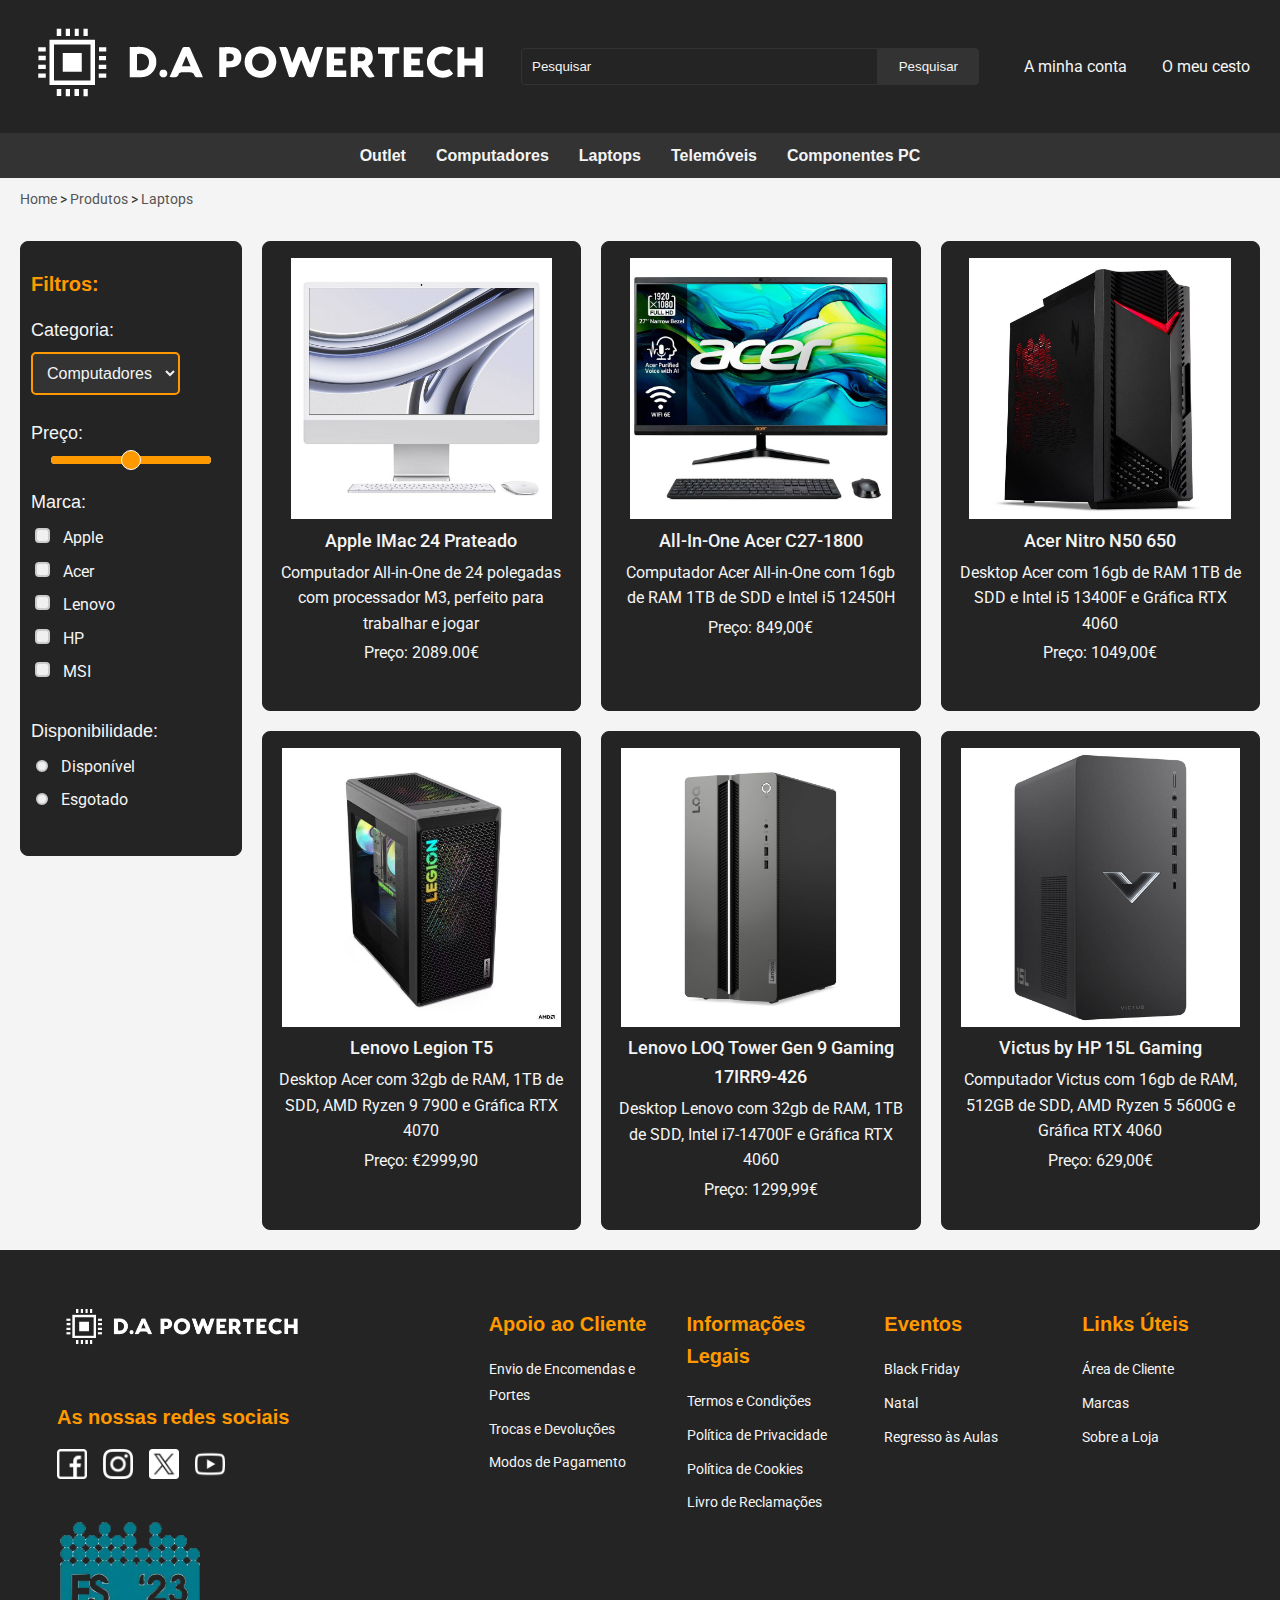
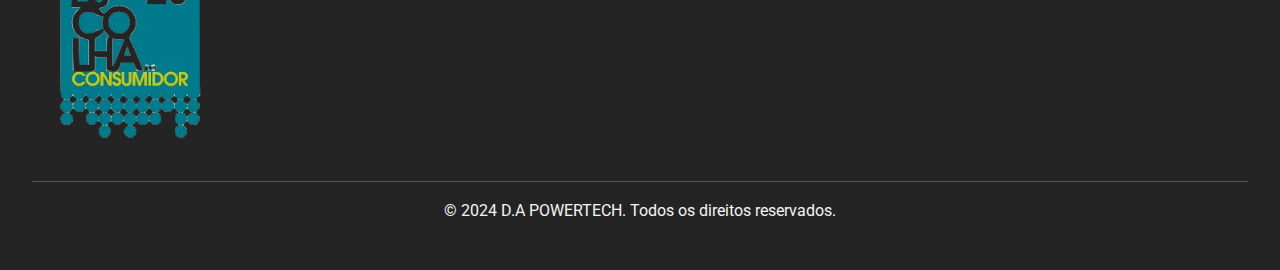
==== loja.html @ acc17a00 "Alterados nomes das marcas no filtro" ====
<!DOCTYPE html>
<html lang="en">
  <head>
    <meta charset="UTF-8" />
    <meta name="viewport" content="width=device-width, initial-scale=1.0" />
    <title>D.A POWERTECH</title>
    <link
      rel="icon"
      type="image/x-icon"
      href="https://static.wikia.nocookie.net/p__/images/e/e3/Teemo_Render_2.png/revision/latest/thumbnail/width/360/height/360?cb=20210407171219&path-prefix=protagonist"
    />
    <link rel="stylesheet" href="/styling/styles.css" />
  </head>
  <body>
    <!-- Header -->
    <header class="header">
      <div class="main-header">
        <picture class="logo">
          <source media="(min-width:1000px)" srcset="./imagens/logo2.png" />
          <source
            media="(min-width:20px)"
            srcset="./imagens/logo-sem-nome-beta.png"
          />
          <img src="./imagens/logo2.png" alt="logo" style="width: auto" />
        </picture>
        <div class="search-bar">
          <input type="text" placeholder="Pesquisar" />
          <button>Pesquisar</button>
        </div>
        <div class="user-options">
          <a href="#">A minha conta</a>
          <a href="#">O meu cesto</a>
        </div>
      </div>
      <button class="burguer">hamburguer</button>
      <nav class="categories-bar">
        <a href="#">Outlet</a>
        <a href="#">Computadores</a>
        <a href="#">Laptops</a>
        <a href="#">Telemóveis</a>
        <a href="#">Componentes PC</a>
      </nav>
      <div class="breadcrumbs">
        <a href="#">Home</a> > <a href="#">Produtos</a> > <span>Laptops</span>
      </div>
    </header>

    <!-- Main -->
    <main>
      <button class="botaofiltros">Filtros</button>
      <div class="filters">
        <h4>Filtros:</h4>
        <div class="filter-category">
          <label for="category"><h5>Categoria:</h5></label>
          <select class="category" id="category">
            <option>Computadores</option>
            <option>Laptops</option>
            <option>Telemóveis</option>
            <option>Componentes</option>
          </select>
        </div>

        <div class="filter-price">
          <label for="price"><h5>Preço:</h5></label>
          <input type="range" id="price" min="0" max="6000" />
        </div>

        <div class="filter-brand">
          <h5>Marca:</h5>
          <div class="brand-option">
            <input type="checkbox" id="apple" />
            <label for="apple">Apple</label>
          </div>
          <div class="brand-option">
            <input type="checkbox" id="Acer" />
            <label for="Acer">Acer</label>
          </div>
          <div class="brand-option">
            <input type="checkbox" id="Lenovo" />
            <label for="Lenovo">Lenovo</label>
          </div>
          <div class="brand-option">
            <input type="checkbox" id="HP" />
            <label for="HP">HP</label>
          </div>
          <div class="brand-option">
            <input type="checkbox" id="msi" />
            <label for="msi">MSI</label>
          </div>
        </div>

        <div class="filter-availability">
          <h5>Disponibilidade:</h5>
          <div class="stock-option">
            <input type="radio" id="available" name="availability" />
            <label for="available">Disponível</label>
          </div>
          <div class="stock-option">
            <input type="radio" id="out-of-stock" name="availability" />
            <label for="out-of-stock">Esgotado</label>
          </div>
        </div>
      </div>

      <div class="product-grid">
        <div class="product">
          <img
            src="imagens\computadores\Apple iMac 24 Prateado.jpg"
            alt="IMac 24 Prateado"
          />
          <a href="#">Apple IMac 24 Prateado</a>
          <p>
            Computador All-in-One de 24 polegadas com processador M3, perfeito
            para trabalhar e jogar
          </p>
          <p>Preço: 2089.00€</p>
        </div>
        <div class="product">
          <img
            src="imagens\computadores\Computador All-In-One Acer C27-1800 27 polegadas.jpg"
            alt="Acer C27-1800"
          />
          <a href="#">All-In-One Acer C27-1800</a>
          <p>
            Computador Acer All-in-One com 16gb de RAM 1TB de SDD e Intel i5
            12450H
          </p>
          <p>Preço: 849,00€</p>
        </div>
        <div class="product">
          <img
            src="imagens\computadores\Computador Desktop Acer Nitro N50-650 Gaming Black.jpg"
            alt="Acer Nitro N50 650"
          />
          <a href="#">Acer Nitro N50 650</a>
          <p>
            Desktop Acer com 16gb de RAM 1TB de SDD e Intel i5 13400F e Gráfica
            RTX 4060
          </p>
          <p>Preço: 1049,00€</p>
        </div>
        <div class="product">
          <img
            src="imagens\computadores\Computador Desktop Lenovo Legion T5 Gaming 26ARA8-663 Storm Grey.jpg"
            alt="Lenovo Legion T5"
          />
          <a href="#">Lenovo Legion T5</a>
          <p>
            Desktop Acer com 32gb de RAM, 1TB de SDD, AMD Ryzen 9 7900 e Gráfica
            RTX 4070
          </p>
          <p>Preço: €2999,90</p>
        </div>
        <div class="product">
          <img
            src="\imagens\computadores\Lenovo LOQ Tower Gen 9.jpg"
            alt="Lenovo LOQ Tower Gen 9 Gaming 17IRR9-426"
          />
          <a href="#">Lenovo LOQ Tower Gen 9 Gaming 17IRR9-426</a>
          <p>
            Desktop Lenovo com 32gb de RAM, 1TB de SDD, Intel i7-14700F e
            Gráfica RTX 4060
          </p>
          <p>Preço: 1299,99€</p>
        </div>
        <div class="product">
          <img src="imagens\computadores\Victus HP 15L.jpg" alt="Produto 6" />
          <a href="#">Victus by HP 15L Gaming</a>
          <p>
            Computador Victus com 16gb de RAM, 512GB de SDD, AMD Ryzen 5 5600G e
            Gráfica RTX 4060
          </p>
          <p>Preço: 629,00€</p>
        </div>
      </div>
    </main>

    <!-- Footer -->
    <footer class="footer">
      <div class="footer-top">
        <div class="social">
          <img src="./imagens/logo2.png" alt="Logo da loja" class="logo" />
          <h4>As nossas redes sociais</h4>
          <ul class="social-icons">
            <li>
              <a
                href="https://www.facebook.com/seu-perfil"
                target="_blank"
                rel="noopener noreferrer"
              >
                <img src="./imagens/icones/facebook.png" alt="Facebook" />
              </a>
            </li>
            <li>
              <a
                href="https://www.instagram.com/"
                target="_blank"
                rel="noopener noreferrer"
              >
                <img src="./imagens/icones/instagram.png" alt="Instagram" />
              </a>
            </li>
            <li>
              <a
                href="https://www.twitter.com/"
                target="_blank"
                rel="noopener noreferrer"
              >
                <img src="./imagens/icones/twitter.png" alt="Twitter" />
              </a>
            </li>
            <li>
              <a
                href="https://www.youtube.com/"
                target="_blank"
                rel="noopener noreferrer"
              >
                <img src="./imagens/icones/youtube.png" alt="Youtube" />
              </a>
            </li>
          </ul>
          <img
            src="./imagens/escolha do consumidor.png"
            alt="Escolha do Consumidor"
            class="award"
          />
        </div>
        <div class="links">
          <div>
            <h4>Apoio ao Cliente</h4>
            <ul>
              <li><a href="#">Envio de Encomendas e Portes</a></li>
              <li><a href="#">Trocas e Devoluções</a></li>
              <li><a href="#">Modos de Pagamento</a></li>
            </ul>
          </div>
          <div>
            <h4>Informações Legais</h4>
            <ul>
              <li><a href="#">Termos e Condições</a></li>
              <li><a href="#">Política de Privacidade</a></li>
              <li><a href="#">Política de Cookies</a></li>
              <li><a href="#">Livro de Reclamações</a></li>
            </ul>
          </div>
          <div>
            <h4>Eventos</h4>
            <ul>
              <li><a href="#">Black Friday</a></li>
              <li><a href="#">Natal</a></li>
              <li><a href="#">Regresso às Aulas</a></li>
            </ul>
          </div>
          <div>
            <h4>Links Úteis</h4>
            <ul>
              <li><a href="#">Área de Cliente</a></li>
              <li><a href="#">Marcas</a></li>
              <li><a href="#">Sobre a Loja</a></li>
            </ul>
          </div>
        </div>
      </div>
      <div class="footer-bottom">
        <p>&copy; 2024 D.A POWERTECH. Todos os direitos reservados.</p>
      </div>
    </footer>
    <script>
      document.querySelector(".botaofiltros").addEventListener("click", () => {
        document.querySelector(".filters").classList.toggle("opened");
      });
      document.querySelector(".burguer").addEventListener("click", () => {
        document.querySelector(".categories-bar").classList.toggle("opened");
      });
    </script>
  </body>
</html>
---- styling/styles.css ----
@charset "UTF-8";
/* Cores de Fundo */
/* Cores de Texto */
/* Cores de Breadcrumbs e Bordas */
/* Cores de Fundo Claro */
/* Importação das fontes do Google Fonts */
@import url("https://fonts.googleapis.com/css2?family=Roboto:wght@400;500&family=Poppins:wght@400;700&display=swap");
/* Fontes principais */
/* Tamanhos de texto */
/* Estilos gerais */
body {
  font-family: "Roboto", sans-serif;
  font-size: 16px;
  line-height: 1.6;
}

h1,
h2,
h3,
h4,
h5,
h6 {
  font-family: "Montserrat", sans-serif;
  font-weight: bold;
  color: #f4f4f4;
}

h1 {
  font-size: 24px;
}

h2 {
  font-size: 20px;
}

h3,
h4,
h5,
h6 {
  font-size: 16px;
}

p {
  margin: 0 0 15px;
  font-size: 16px;
}

.product-grid {
  flex: 5;
  display: grid;
  grid-template-columns: repeat(3, 1fr);
  gap: 20px;
}
.product-grid .product {
  background-color: #242424;
  border: 1px solid #242424;
  padding: 1rem;
  border-radius: 8px;
  text-align: center;
  min-height: 450px;
}
.product-grid .product img {
  width: 100%;
  height: 60%;
  -o-object-fit: contain;
     object-fit: contain;
}
.product-grid .product a {
  margin: 0.5rem 0;
  text-decoration: none;
  font-weight: 500;
  font-size: 18px;
  color: #f4f4f4;
  transition: transform 0.3s ease, color 0.3s ease;
}
.product-grid .product a:hover {
  color: #ff9900;
}
.product-grid .product p {
  margin: 0.25rem 0;
  color: #f4f4f4;
}

@media (max-width: 1024px) {
  .product-grid {
    grid-template-columns: repeat(2, 1fr);
  }
}
@media (max-width: 768px) {
  .product-grid {
    grid-template-columns: 1fr;
    justify-items: center;
  }
  .product {
    max-width: 350px;
  }
}
.filters {
  flex: 1;
  background-color: #242424;
  border-radius: 8px;
  border: 1px solid #242424;
  padding: 10px;
  color: #f4f4f4;
  height: 100%;
  width: 100%;
}
.filters h4 {
  margin-top: 1rem;
  margin-bottom: 1rem;
  font-size: 20px;
  font-family: "Montserrat", sans-serif;
  color: #ff9900;
}
.filters .filter-category,
.filters .filter-price,
.filters .filter-brand,
.filters .filter-availability {
  margin-bottom: 1.5rem;
}
.filters .filter-category label,
.filters .filter-price label,
.filters .filter-brand label,
.filters .filter-availability label {
  display: block;
  margin-bottom: 0.5rem;
}
.filters h5 {
  margin: 0.5rem 0;
  font-size: 18px;
  color: #f4f4f4;
  font-weight: normal;
}
.filters .category {
  padding: 10px;
  border: 2px solid #ff9900;
  border-radius: 5px;
  font-size: 16px;
  background-color: #333;
  color: #f4f4f4;
  outline: none;
}
.filters .filter-brand input[type=checkbox] {
  -webkit-appearance: none;
  width: 15px;
  height: 15px;
  border: 2px solid #ccc;
  border-radius: 4px;
  background-color: #f0f0f0;
  position: relative;
  cursor: pointer;
}
.filters .filter-brand input[type=checkbox]:checked {
  background-color: #ff9900;
  border-color: #ff9900;
}
.filters .filter-brand input[type=checkbox]:checked::before {
  content: "✔";
  position: absolute;
  top: -4px;
  color: white;
}

.filters.opened {
  transform: none;
  opacity: 1;
}

.botaofiltros {
  border: 1px solid #242424;
  border-radius: 5px;
  font-size: 14px;
  background-color: #333;
  color: #f4f4f4;
  outline: none;
  display: none;
  width: 30%;
  align-self: flex-start;
}

.filter-availability input[type=radio] {
  -webkit-appearance: none;
  width: 12px;
  height: 12px;
  border: 2px solid #ccc;
  border-radius: 50%;
  background-color: #f0f0f0;
  position: relative;
  cursor: pointer;
}
.filter-availability input[type=radio]:checked {
  background-color: #ff9900;
}

.brand-option,
.stock-option {
  display: flex;
  flex-direction: row;
  align-items: baseline;
  gap: 10px;
}

input[type=range] {
  -webkit-appearance: none;
  width: 80%;
  height: 8px;
  border-radius: 5px;
  outline: none;
  display: flex;
  justify-self: center;
}
input[type=range]::-webkit-slider-runnable-track {
  -webkit-appearance: none;
  height: 8px;
  background: #ff9900;
  border-radius: 10px;
}
input[type=range]::-webkit-slider-thumb {
  -webkit-appearance: none;
  width: 20px;
  height: 20px;
  background: #ff9900;
  border-radius: 50%;
  border: 1px solid #fff;
  margin-top: -6px;
  cursor: pointer;
}

@media (max-width: 500px) {
  .filters {
    margin-top: 42px;
    position: absolute;
    min-width: 200px;
    max-width: 350px;
    transform: translateX(-100%);
    opacity: 0;
    transition: all 0.5s ease;
  }
  .botaofiltros {
    display: inline-block;
    cursor: pointer;
  }
  .botaofiltros:active {
    border: 2px solid #ff9900;
  }
}
/* Header */
.header {
  background-color: #242424;
  position: sticky;
  top: 0;
  width: 100%;
  z-index: 10;
}
.header .main-header {
  display: flex;
  align-items: center;
  justify-content: space-between;
  padding: 15px 20px;
  flex-wrap: wrap;
  transition: padding 0.3s;
}
.header .main-header .logo {
  /*  max-height: 50px; */
  /*  flex-shrink: 0; */
  filter: brightness(0) invert(1);
}
.header .main-header .user-options {
  display: flex;
}
.header .main-header .user-options a {
  margin-left: 15px;
  text-decoration: none;
  color: #f4f4f4;
  padding: 5px 10px;
}
.header .main-header .user-options a:hover {
  color: #ff9900;
  transform: scale(1.05);
}
.header .categories-bar {
  display: flex;
  justify-content: center;
  background-color: #333;
  padding: 10px 0;
  flex-wrap: wrap;
}
.header .categories-bar a {
  margin: 0 15px;
  text-decoration: none;
  font-family: "Montserrat", sans-serif;
  font-weight: bold;
  color: #f4f4f4;
  transition: transform 0.3s ease, color 0.3s ease;
}
.header .categories-bar a:hover {
  color: #ff9900;
  transform: scale(1.05);
}

.search-bar {
  display: flex;
  align-items: center;
  flex: 1;
  margin: 10px 20px;
}
.search-bar input {
  flex: 1;
  padding: 10px;
  border: 1px solid #333;
  background-color: transparent;
  color: #f4f4f4;
  border-radius: 4px 0 0 4px;
}
.search-bar input::-moz-placeholder {
  color: #f4f4f4;
}
.search-bar input::placeholder {
  color: #f4f4f4;
}
.search-bar button {
  padding: 10px 20px;
  border: 1px solid #333;
  background-color: #333;
  color: #f4f4f4;
  border-radius: 0 4px 4px 0;
  cursor: pointer;
  transition: background-color 0.3s, transform 0.3s;
}
.search-bar button:hover {
  background-color: #404040;
  transform: scale(1.05);
}

.breadcrumbs {
  margin: 0;
  padding: 10px 20px;
  background-color: #f4f4f4;
  z-index: 5;
  font-size: 14px;
  width: 100%;
}
.breadcrumbs a {
  text-decoration: none;
  color: #555;
}
.breadcrumbs a:hover {
  color: #ff9900;
}
.breadcrumbs span {
  color: #555;
}

/* Responsividade */
@media (max-width: 100px) {
  /* Header */
  .main-header {
    flex-direction: row;
    align-items: flex-start;
    position: relative;
    padding: 10px;
  }
  .logo {
    order: 0;
    align-self: flex-start;
    margin-bottom: 10px;
    max-height: 40px;
  }
  .user-options {
    order: 1;
    flex-wrap: nowrap;
    align-self: flex-end;
    margin-bottom: 10px;
  }
  .search-bar {
    order: 2;
    align-self: stretch;
    margin-top: 10px;
    padding: auto;
    width: 100%;
    flex: auto;
  }
  .categories-bar {
    justify-content: flex-start;
    padding: 10px;
  }
  .categories-bar {
    display: flex;
    flex-direction: column;
    align-items: center;
  }
  .categories-bar a {
    margin: 5px;
    font-size: 14px;
    padding: 10px;
  }
  .breadcrumbs {
    font-size: 12px;
    padding: 10px;
    background-color: #f4f4f4;
  }
}
.categories-bar.opened {
  transform: none;
  opacity: 1;
}

.burguer {
  border: 1px solid #242424;
  border-radius: 5px;
  font-size: 14px;
  background-color: #333;
  color: #f4f4f4;
  outline: none;
  display: none;
  width: 30%;
  align-self: flex-start;
}

@media (max-width: 800px) {
  .categories-bar {
    /* margin-top: 42px; */
    position: absolute;
    /* min-width: 200px;
    max-width: 350px; */
    transform: translateX(-100%);
    opacity: 0;
    transition: all 0.5s ease;
  }
  .burguer {
    display: inline-block;
    cursor: pointer;
  }
  .burguer:active {
    border: 2px solid #ff9900;
  }
}
/* Footer */
.footer {
  background-color: #242424;
  color: #f4f4f4;
  padding: 2rem;
  font-family: "Roboto", sans-serif;
}
.footer .footer-top {
  display: flex;
  justify-content: space-between;
  flex-wrap: wrap;
  gap: 2rem;
}
.footer .social {
  flex: 1;
  text-align: left;
  margin-right: auto;
  padding-top: 20px;
  padding-left: 25px;
}
.footer .social .logo {
  max-width: 250px;
  margin-bottom: 1rem;
  filter: brightness(0) invert(1);
}
.footer .social h4 {
  font-size: 20px;
  margin-bottom: 1rem;
  font-family: "Montserrat", sans-serif;
  color: #ff9900;
}
.footer .social .social-icons {
  list-style: none;
  padding: 0;
  display: flex;
  justify-content: flex-start;
  gap: 1rem;
}
.footer .social .social-icons a {
  color: #ff9900;
  text-decoration: none;
}
.footer .social .social-icons a img {
  width: 30px;
  height: auto;
  filter: brightness(0) invert(1);
  transition: transform 0.3s ease, filter 0.3s ease;
}
.footer .social .social-icons a img:hover {
  transform: scale(1.1);
}
.footer .social .social-icons a:hover {
  color: #ff9900;
}
.footer .social .award {
  margin-top: 1rem;
  max-width: 150px;
}
.footer .links {
  flex: 2;
  display: flex;
  justify-content: flex-start;
  flex-wrap: wrap;
  gap: 2rem;
  margin-left: 20px;
}
.footer .links > div {
  flex: 1;
  min-width: 150px;
}
.footer .links > div h4 {
  margin-bottom: 1rem;
  font-size: 20px;
  font-family: "Montserrat", sans-serif;
  color: #ff9900;
  flex-basis: 100%;
}
.footer .links > div ul {
  display: flex;
  list-style: none;
  padding: 0;
  flex-direction: column;
  gap: 0.5rem;
}
.footer .links > div ul li {
  margin-bottom: 0;
}
.footer .links > div ul li a {
  color: #f4f4f4;
  text-decoration: none;
  font-size: 14px;
  transition: color 0.3s ease;
}
.footer .links > div ul li a:hover {
  text-decoration: underline;
  color: #ff9900;
}
.footer .footer-bottom {
  margin-top: 2rem;
  text-align: center;
  font-size: 14px;
  border-top: 1px solid #555;
  padding-top: 1rem;
}

/* Responsividade */
@media (max-width: 860px) {
  /* Footer */
  .footer-top {
    flex-direction: column;
    align-items: flex-start;
  }
  .social {
    margin: 0;
    margin-bottom: 1rem;
  }
  .links {
    flex-direction: column;
    width: 100%;
  }
  .links > div {
    flex: 1;
    min-width: auto;
  }
}
/* Geral */
* {
  box-sizing: border-box;
}

body {
  font-family: "Roboto", sans-serif;
  margin: 0;
  padding: 0;
  background-color: #f4f4f4;
  color: #333;
  display: flex;
  flex-direction: column;
}

/* Main */
main {
  display: flex;
  padding: 20px 20px;
  gap: 20px;
}
@media (max-width: 500px) {
  main {
    flex-direction: column;
    align-items: center;
  }
}/*# sourceMappingURL=styles.css.map */
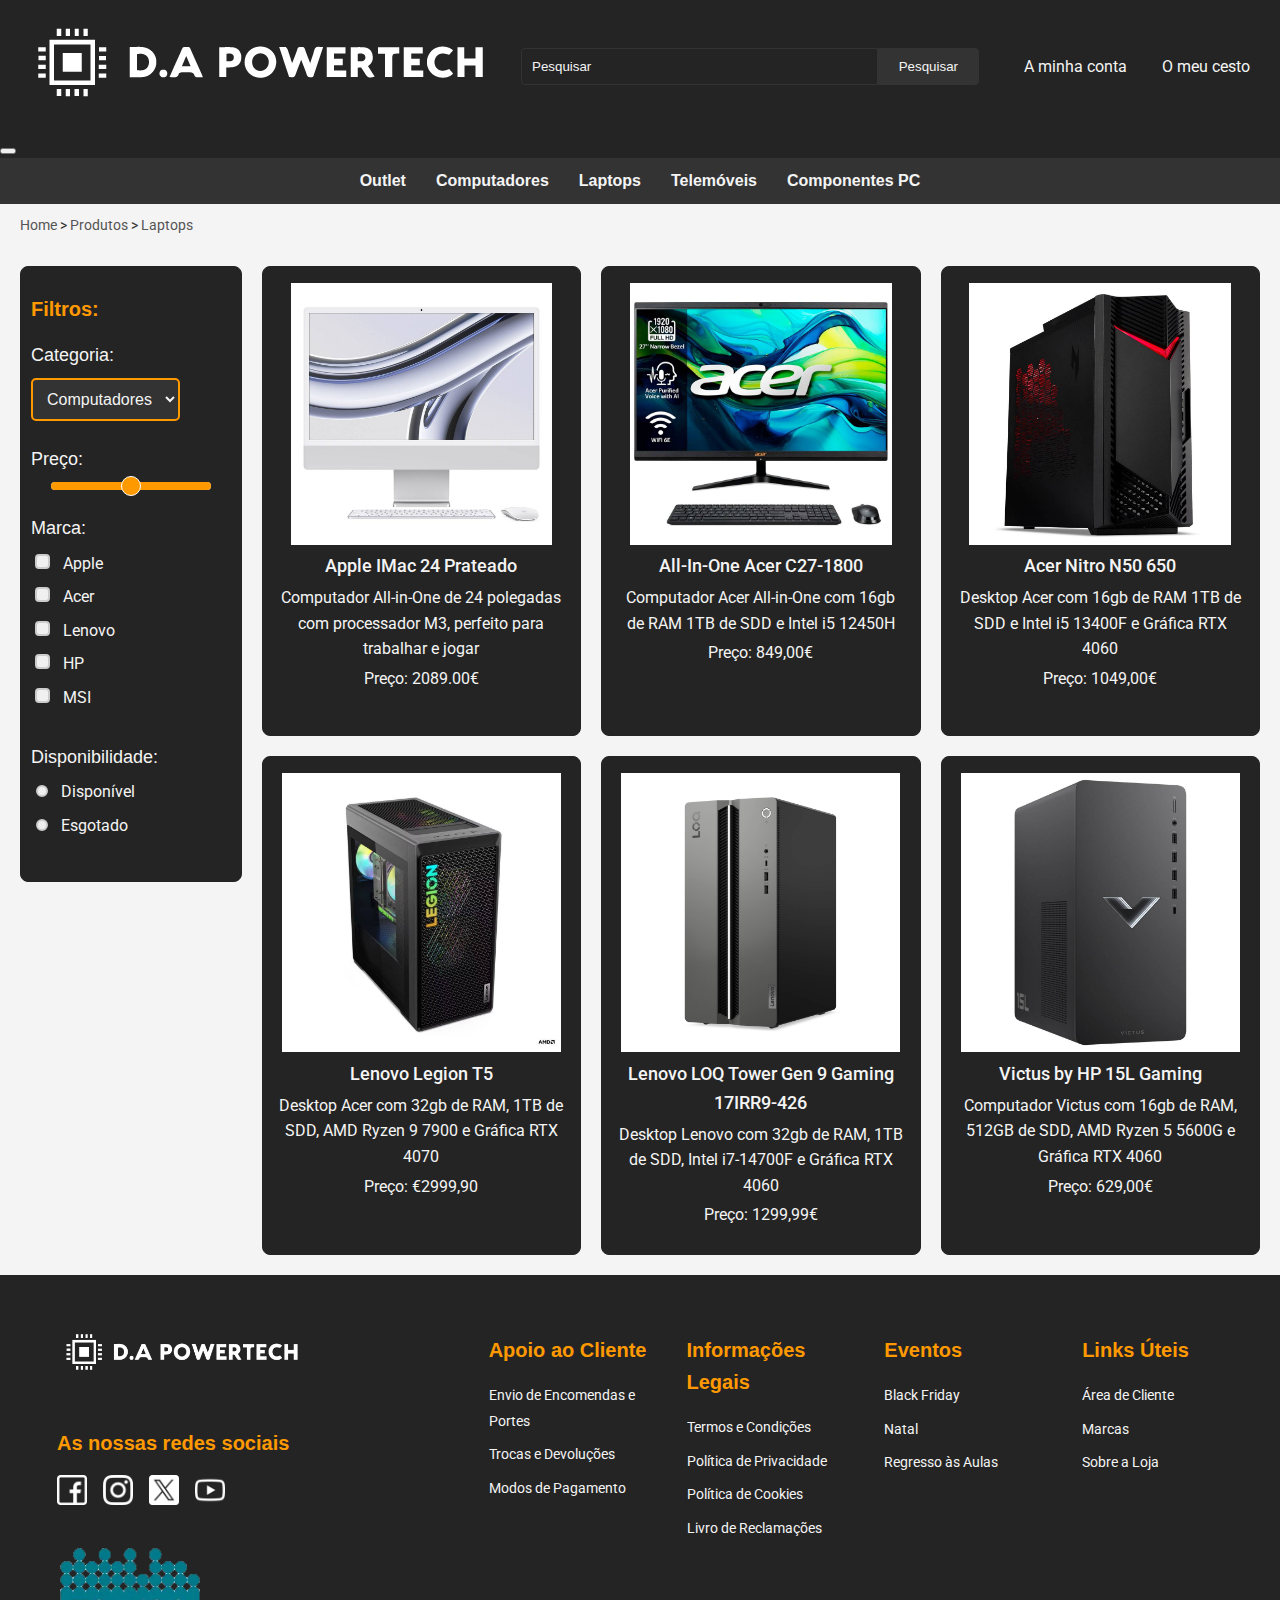
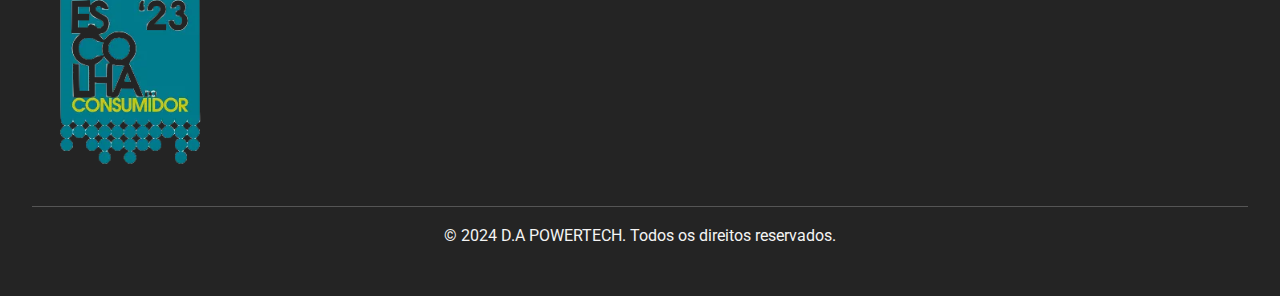
==== commit 3ec9c340: "adicionado o icone do burguer. cleaning do _footer" ====
--- a/loja.html
+++ b/loja.html
@@ -32,7 +32,9 @@
           <a href="#">O meu cesto</a>
         </div>
       </div>
-      <button class="burguer">hamburguer</button>
+      <button class="hamburger-button">
+        <img src="./imagens/icones/menu.png" alt="Menu" class="burguer" />
+      </button>
       <nav class="categories-bar">
         <a href="#">Outlet</a>
         <a href="#">Computadores</a>
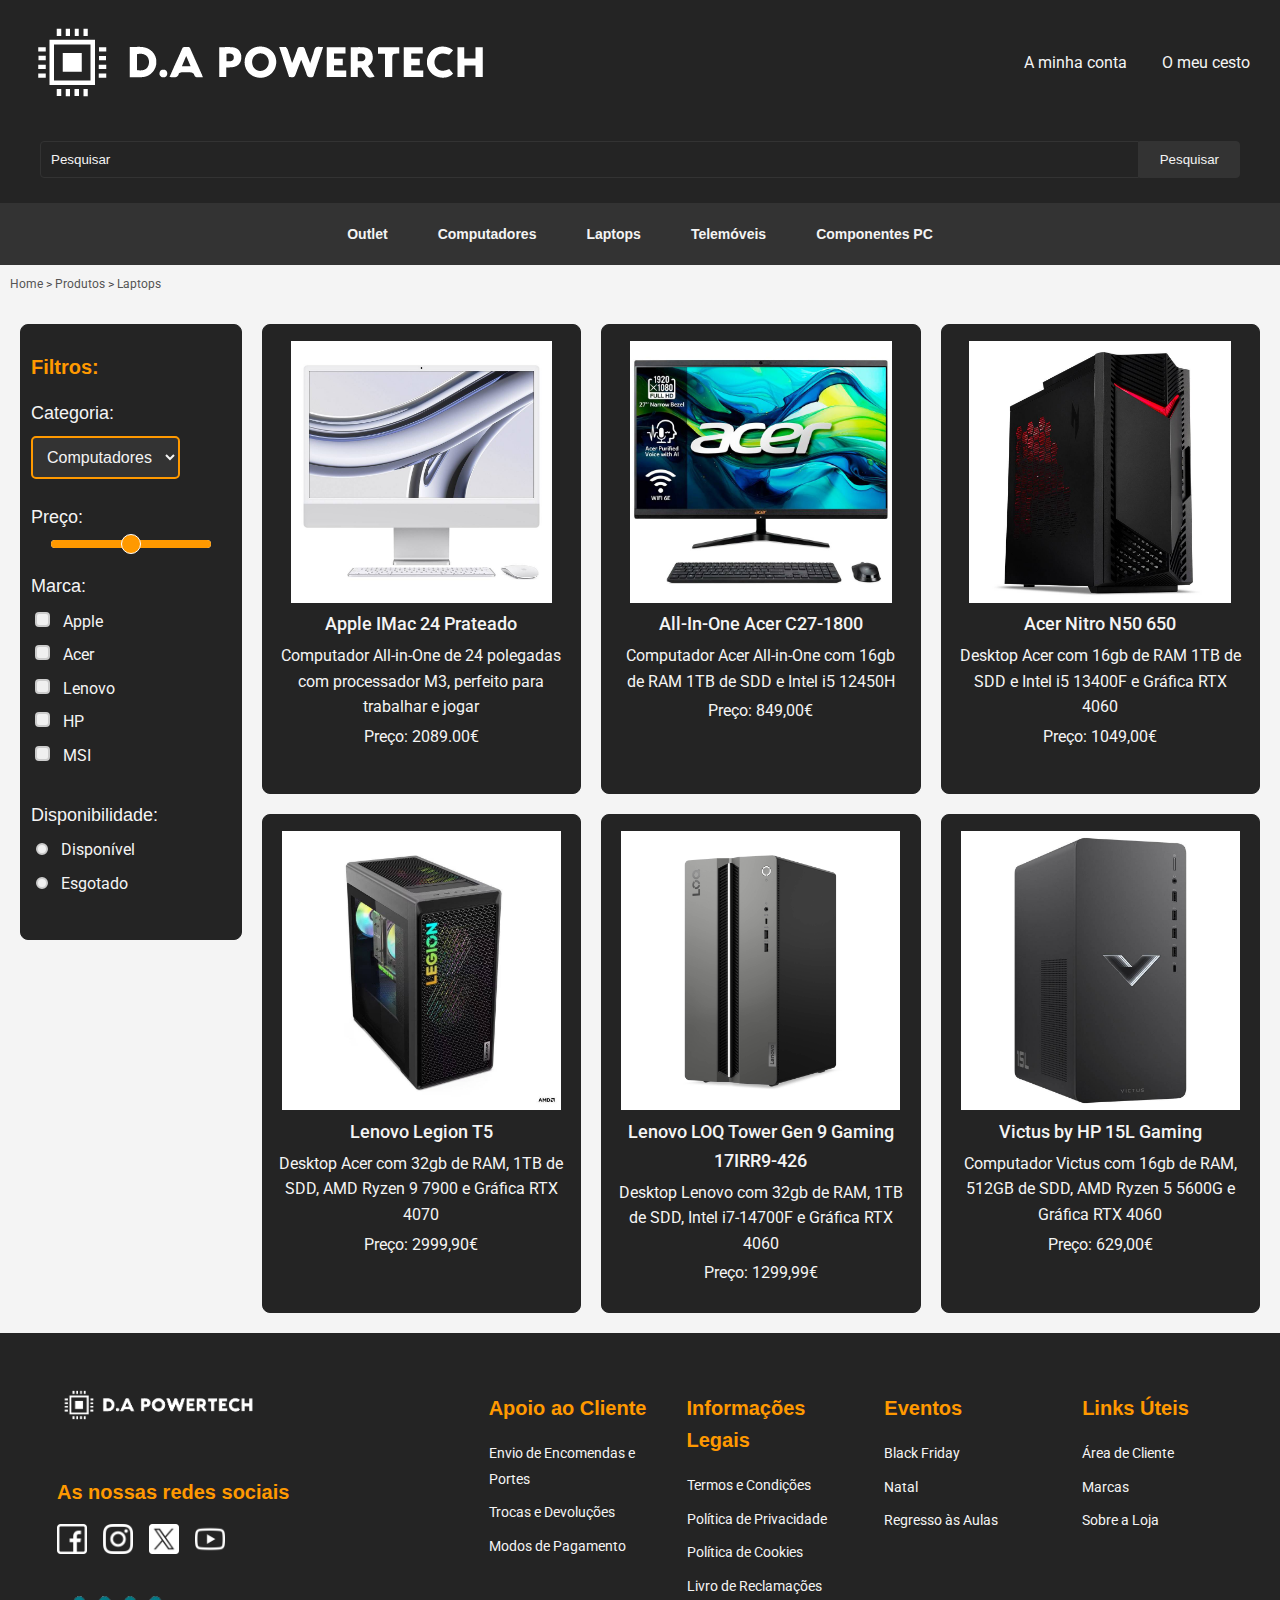
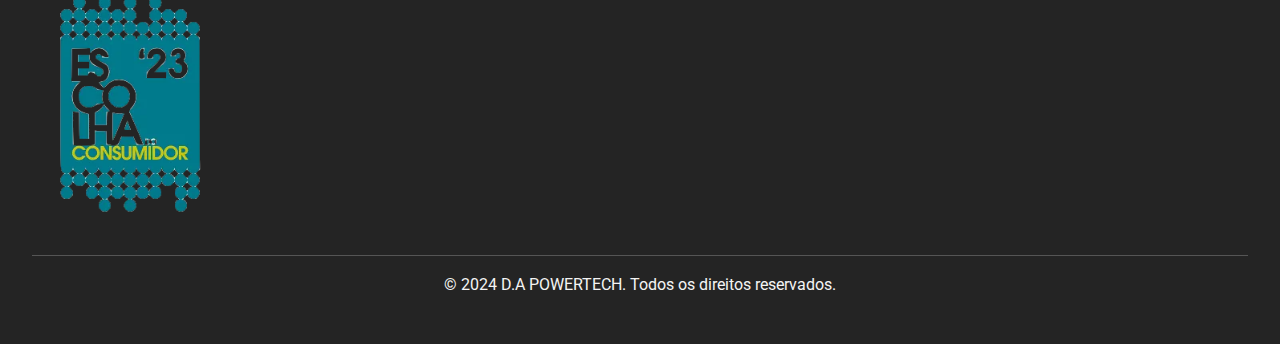
==== commit fa6c176b: "adicionados novos icones, feito o botão de hamburguer e header feito" ====
--- a/loja.html
+++ b/loja.html
@@ -16,7 +16,7 @@
     <header class="header">
       <div class="main-header">
         <picture class="logo">
-          <source media="(min-width:1000px)" srcset="./imagens/logo2.png" />
+          <source media="(min-width:800px)" srcset="./imagens/logo2.png" />
           <source
             media="(min-width:20px)"
             srcset="./imagens/logo-sem-nome-beta.png"
@@ -32,8 +32,8 @@
           <a href="#">O meu cesto</a>
         </div>
       </div>
-      <button class="hamburger-button">
-        <img src="./imagens/icones/menu.png" alt="Menu" class="burguer" />
+      <button class="hamburguer-button">
+        <img src="./imagens/icones/burger-bar.png" alt="Menu" class="burguer" />
       </button>
       <nav class="categories-bar">
         <a href="#">Outlet</a>
@@ -151,7 +151,7 @@
             Desktop Acer com 32gb de RAM, 1TB de SDD, AMD Ryzen 9 7900 e Gráfica
             RTX 4070
           </p>
-          <p>Preço: €2999,90</p>
+          <p>Preço: 2999,90€</p>
         </div>
         <div class="product">
           <img
@@ -271,9 +271,11 @@
       document.querySelector(".botaofiltros").addEventListener("click", () => {
         document.querySelector(".filters").classList.toggle("opened");
       });
-      document.querySelector(".burguer").addEventListener("click", () => {
-        document.querySelector(".categories-bar").classList.toggle("opened");
-      });
+      document
+        .querySelector(".hamburguer-button")
+        .addEventListener("click", () => {
+          document.querySelector(".categories-bar").classList.toggle("opened");
+        });
     </script>
   </body>
 </html>
--- a/styling/styles.css
+++ b/styling/styles.css
@@ -261,8 +261,6 @@
   transition: padding 0.3s;
 }
 .header .main-header .logo {
-  /*  max-height: 50px; */
-  /*  flex-shrink: 0; */
   filter: brightness(0) invert(1);
 }
 .header .main-header .user-options {
@@ -351,8 +349,28 @@
   color: #555;
 }
 
+.categories-bar.opened {
+  transform: none;
+  opacity: 1;
+}
+
+.burguer {
+  border: 1px solid #242424;
+  outline: none;
+  display: none;
+  align-self: flex-start;
+  padding: 0;
+  margin: 0;
+}
+
+.hamburguer-button {
+  display: none;
+  padding: 0;
+  margin: 0;
+}
+
 /* Responsividade */
-@media (max-width: 100px) {
+@media (max-width: 1300px) {
   /* Header */
   .main-header {
     flex-direction: row;
@@ -371,6 +389,7 @@
     flex-wrap: nowrap;
     align-self: flex-end;
     margin-bottom: 10px;
+    padding-top: 30px;
   }
   .search-bar {
     order: 2;
@@ -379,6 +398,7 @@
     padding: auto;
     width: 100%;
     flex: auto;
+    padding-top: 40px;
   }
   .categories-bar {
     justify-content: flex-start;
@@ -386,7 +406,6 @@
   }
   .categories-bar {
     display: flex;
-    flex-direction: column;
     align-items: center;
   }
   .categories-bar a {
@@ -400,29 +419,9 @@
     background-color: #f4f4f4;
   }
 }
-.categories-bar.opened {
-  transform: none;
-  opacity: 1;
-}
-
-.burguer {
-  border: 1px solid #242424;
-  border-radius: 5px;
-  font-size: 14px;
-  background-color: #333;
-  color: #f4f4f4;
-  outline: none;
-  display: none;
-  width: 30%;
-  align-self: flex-start;
-}
-
 @media (max-width: 800px) {
   .categories-bar {
-    /* margin-top: 42px; */
     position: absolute;
-    /* min-width: 200px;
-    max-width: 350px; */
     transform: translateX(-100%);
     opacity: 0;
     transition: all 0.5s ease;
@@ -433,6 +432,18 @@
   }
   .burguer:active {
     border: 2px solid #ff9900;
+  }
+  .hamburguer-button {
+    display: flex;
+    background-color: transparent;
+    border-color: transparent;
+    width: 50px;
+  }
+  .hamburguer-button img {
+    width: 100%;
+  }
+  .hamburguer-button:hover {
+    transform: scale(1.05);
   }
 }
 /* Footer */
@@ -466,30 +477,18 @@
   font-family: "Montserrat", sans-serif;
   color: #ff9900;
 }
-.footer .social .social-icons {
+.footer .social-icons {
   list-style: none;
   padding: 0;
   display: flex;
   justify-content: flex-start;
   gap: 1rem;
 }
-.footer .social .social-icons a {
+.footer .social-icons a {
   color: #ff9900;
   text-decoration: none;
 }
-.footer .social .social-icons a img {
-  width: 30px;
-  height: auto;
-  filter: brightness(0) invert(1);
-  transition: transform 0.3s ease, filter 0.3s ease;
-}
-.footer .social .social-icons a img:hover {
-  transform: scale(1.1);
-}
-.footer .social .social-icons a:hover {
-  color: #ff9900;
-}
-.footer .social .award {
+.footer .award {
   margin-top: 1rem;
   max-width: 150px;
 }
@@ -511,26 +510,6 @@
   font-family: "Montserrat", sans-serif;
   color: #ff9900;
   flex-basis: 100%;
-}
-.footer .links > div ul {
-  display: flex;
-  list-style: none;
-  padding: 0;
-  flex-direction: column;
-  gap: 0.5rem;
-}
-.footer .links > div ul li {
-  margin-bottom: 0;
-}
-.footer .links > div ul li a {
-  color: #f4f4f4;
-  text-decoration: none;
-  font-size: 14px;
-  transition: color 0.3s ease;
-}
-.footer .links > div ul li a:hover {
-  text-decoration: underline;
-  color: #ff9900;
 }
 .footer .footer-bottom {
   margin-top: 2rem;
@@ -540,6 +519,39 @@
   padding-top: 1rem;
 }
 
+.footer .social-icons a img {
+  width: 30px;
+  height: auto;
+  filter: brightness(0) invert(1);
+  transition: transform 0.3s ease, filter 0.3s ease;
+}
+.footer .social-icons a img:hover {
+  transform: scale(1.1);
+}
+
+.footer .social-icons a:hover {
+  color: #ff9900;
+}
+
+.footer .links ul {
+  display: flex;
+  list-style: none;
+  padding: 0;
+  flex-direction: column;
+  gap: 0.5rem;
+}
+
+.footer .links ul li a {
+  color: #f4f4f4;
+  text-decoration: none;
+  font-size: 14px;
+  transition: color 0.3s ease;
+}
+.footer .links ul li a:hover {
+  text-decoration: underline;
+  color: #ff9900;
+}
+
 /* Responsividade */
 @media (max-width: 860px) {
   /* Footer */
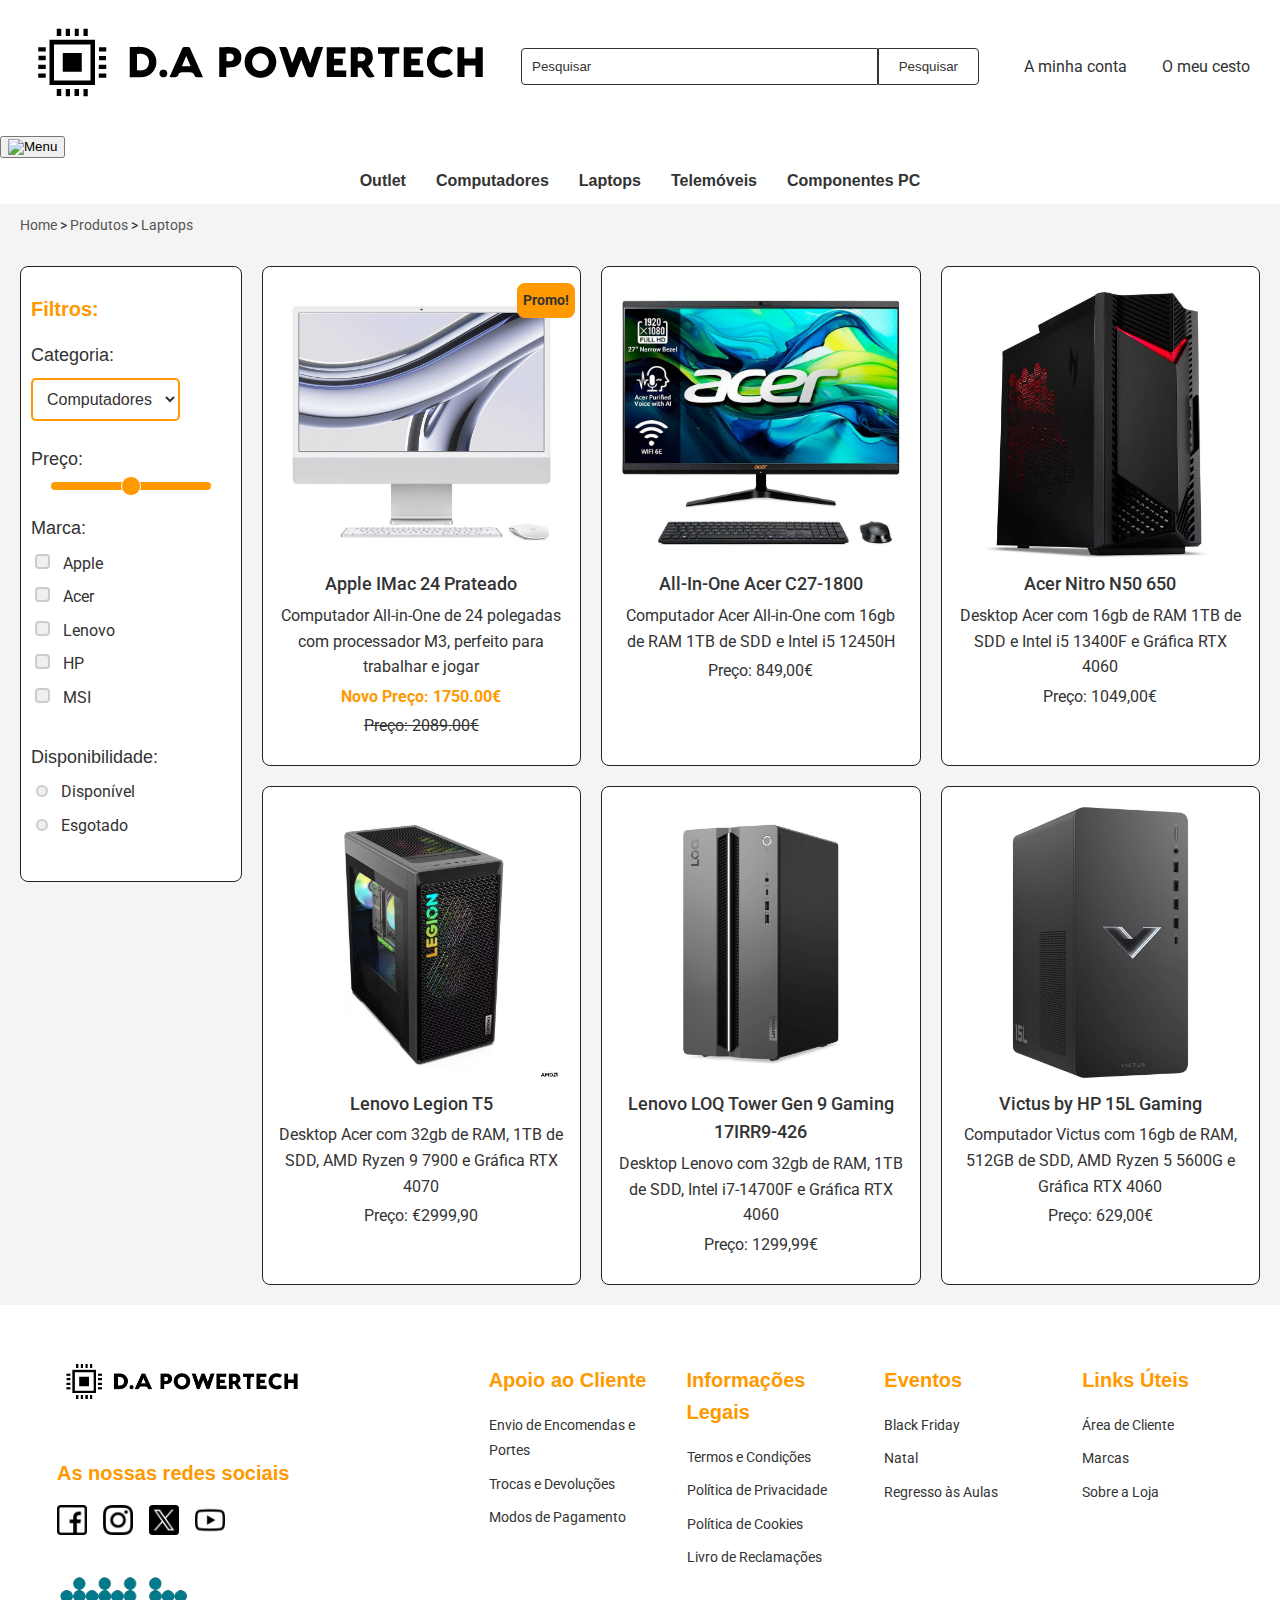
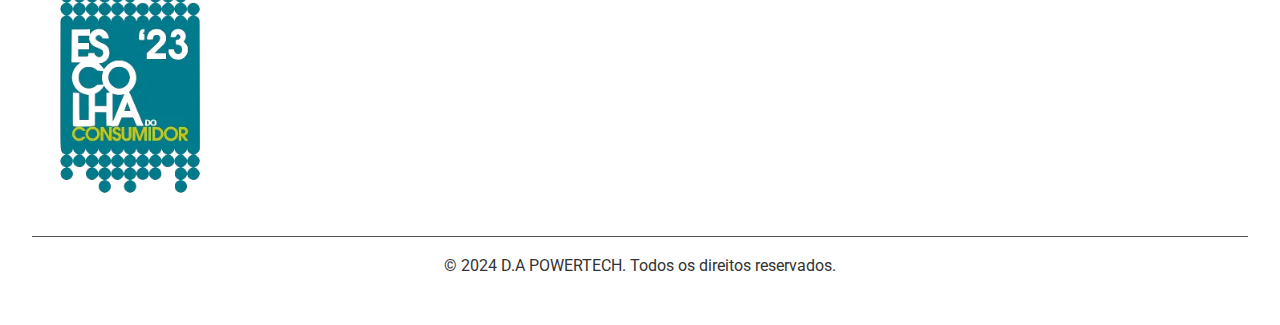
==== commit 048376de: "Adicioanda tag de promo e reajustado responsive  do filter" ====
--- a/loja.html
+++ b/loja.html
@@ -16,7 +16,7 @@
     <header class="header">
       <div class="main-header">
         <picture class="logo">
-          <source media="(min-width:800px)" srcset="./imagens/logo2.png" />
+          <source media="(min-width:1000px)" srcset="./imagens/logo2.png" />
           <source
             media="(min-width:20px)"
             srcset="./imagens/logo-sem-nome-beta.png"
@@ -32,8 +32,8 @@
           <a href="#">O meu cesto</a>
         </div>
       </div>
-      <button class="hamburguer-button">
-        <img src="./imagens/icones/burger-bar.png" alt="Menu" class="burguer" />
+      <button class="hamburger-button">
+        <img src="./imagens/icones/menu.png" alt="Menu" class="burguer" />
       </button>
       <nav class="categories-bar">
         <a href="#">Outlet</a>
@@ -105,7 +105,8 @@
       </div>
 
       <div class="product-grid">
-        <div class="product">
+        <div class="product product-promo">
+          <div class="tag">Promo!</div>
           <img
             src="imagens\computadores\Apple iMac 24 Prateado.jpg"
             alt="IMac 24 Prateado"
@@ -115,7 +116,9 @@
             Computador All-in-One de 24 polegadas com processador M3, perfeito
             para trabalhar e jogar
           </p>
-          <p>Preço: 2089.00€</p>
+
+          <p class="discount">Novo Preço: 1750.00€</p>
+          <p class="price">Preço: 2089.00€</p>
         </div>
         <div class="product">
           <img
@@ -151,7 +154,7 @@
             Desktop Acer com 32gb de RAM, 1TB de SDD, AMD Ryzen 9 7900 e Gráfica
             RTX 4070
           </p>
-          <p>Preço: 2999,90€</p>
+          <p>Preço: €2999,90</p>
         </div>
         <div class="product">
           <img
@@ -271,11 +274,9 @@
       document.querySelector(".botaofiltros").addEventListener("click", () => {
         document.querySelector(".filters").classList.toggle("opened");
       });
-      document
-        .querySelector(".hamburguer-button")
-        .addEventListener("click", () => {
-          document.querySelector(".categories-bar").classList.toggle("opened");
-        });
+      document.querySelector(".burguer").addEventListener("click", () => {
+        document.querySelector(".categories-bar").classList.toggle("opened");
+      });
     </script>
   </body>
 </html>
--- a/styling/styles.css
+++ b/styling/styles.css
@@ -1,4 +1,8 @@
 @charset "UTF-8";
+/* Cores de Fundo */
+/* Cores de Texto */
+/* Cores de Breadcrumbs e Bordas */
+/* Cores de Fundo Claro */
 /* Cores de Fundo */
 /* Cores de Texto */
 /* Cores de Breadcrumbs e Bordas */
@@ -22,7 +26,7 @@
 h6 {
   font-family: "Montserrat", sans-serif;
   font-weight: bold;
-  color: #f4f4f4;
+  color: #333;
 }
 
 h1 {
@@ -52,25 +56,51 @@
   gap: 20px;
 }
 .product-grid .product {
-  background-color: #242424;
+  background-color: white;
   border: 1px solid #242424;
   padding: 1rem;
   border-radius: 8px;
   text-align: center;
   min-height: 450px;
+  position: relative;
+}
+.product-grid .product .tag {
+  position: absolute;
+  background-color: #ff9900;
+  color: #333;
+  font-size: 14px;
+  padding: 4px;
+  border: 2px solid #ff9900;
+  border-radius: 8px;
+  right: 5px;
+}
+.product-grid .product .discount {
+  color: #ff9900;
+}
+.product-grid .product .discount,
+.product-grid .product .tag {
+  display: none;
+  font-weight: bold;
+}
+.product-grid .product-promo .discount,
+.product-grid .product .tag {
+  display: block;
+}
+.product-grid .product-promo .price {
+  text-decoration: line-through;
 }
 .product-grid .product img {
   width: 100%;
   height: 60%;
-  -o-object-fit: contain;
-     object-fit: contain;
+  -o-object-fit: cover;
+     object-fit: cover;
 }
 .product-grid .product a {
   margin: 0.5rem 0;
   text-decoration: none;
   font-weight: 500;
   font-size: 18px;
-  color: #f4f4f4;
+  color: #333;
   transition: transform 0.3s ease, color 0.3s ease;
 }
 .product-grid .product a:hover {
@@ -78,15 +108,15 @@
 }
 .product-grid .product p {
   margin: 0.25rem 0;
-  color: #f4f4f4;
-}
-
-@media (max-width: 1024px) {
+  color: #333;
+}
+
+@media (max-width: 768px) {
   .product-grid {
     grid-template-columns: repeat(2, 1fr);
   }
 }
-@media (max-width: 768px) {
+@media (max-width: 512px) {
   .product-grid {
     grid-template-columns: 1fr;
     justify-items: center;
@@ -97,11 +127,11 @@
 }
 .filters {
   flex: 1;
-  background-color: #242424;
+  background-color: white;
   border-radius: 8px;
   border: 1px solid #242424;
   padding: 10px;
-  color: #f4f4f4;
+  color: #333;
   height: 100%;
   width: 100%;
 }
@@ -128,7 +158,7 @@
 .filters h5 {
   margin: 0.5rem 0;
   font-size: 18px;
-  color: #f4f4f4;
+  color: #333;
   font-weight: normal;
 }
 .filters .category {
@@ -136,8 +166,8 @@
   border: 2px solid #ff9900;
   border-radius: 5px;
   font-size: 16px;
-  background-color: #333;
-  color: #f4f4f4;
+  background-color: white;
+  color: #333;
   outline: none;
 }
 .filters .filter-brand input[type=checkbox] {
@@ -170,8 +200,8 @@
   border: 1px solid #242424;
   border-radius: 5px;
   font-size: 14px;
-  background-color: #333;
-  color: #f4f4f4;
+  background-color: white;
+  color: #333;
   outline: none;
   display: none;
   width: 30%;
@@ -226,15 +256,17 @@
   cursor: pointer;
 }
 
-@media (max-width: 500px) {
+@media (max-width: 1024px) {
   .filters {
-    margin-top: 42px;
+    margin-top: 40px;
     position: absolute;
     min-width: 200px;
     max-width: 350px;
     transform: translateX(-100%);
     opacity: 0;
     transition: all 0.5s ease;
+    z-index: 1;
+    align-self: flex-start;
   }
   .botaofiltros {
     display: inline-block;
@@ -244,9 +276,14 @@
     border: 2px solid #ff9900;
   }
 }
+@media (max-width: 512px) {
+  .filters {
+    align-self: center;
+  }
+}
 /* Header */
 .header {
-  background-color: #242424;
+  background-color: white;
   position: sticky;
   top: 0;
   width: 100%;
@@ -261,7 +298,7 @@
   transition: padding 0.3s;
 }
 .header .main-header .logo {
-  filter: brightness(0) invert(1);
+  filter: brightness(0) invert(0);
 }
 .header .main-header .user-options {
   display: flex;
@@ -269,7 +306,7 @@
 .header .main-header .user-options a {
   margin-left: 15px;
   text-decoration: none;
-  color: #f4f4f4;
+  color: #333;
   padding: 5px 10px;
 }
 .header .main-header .user-options a:hover {
@@ -279,7 +316,7 @@
 .header .categories-bar {
   display: flex;
   justify-content: center;
-  background-color: #333;
+  background-color: white;
   padding: 10px 0;
   flex-wrap: wrap;
 }
@@ -288,12 +325,16 @@
   text-decoration: none;
   font-family: "Montserrat", sans-serif;
   font-weight: bold;
-  color: #f4f4f4;
+  color: #333;
   transition: transform 0.3s ease, color 0.3s ease;
 }
 .header .categories-bar a:hover {
   color: #ff9900;
   transform: scale(1.05);
+}
+.header .categories-bar.opened {
+  transform: none;
+  opacity: 1;
 }
 
 .search-bar {
@@ -307,26 +348,26 @@
   padding: 10px;
   border: 1px solid #333;
   background-color: transparent;
-  color: #f4f4f4;
+  color: #333;
   border-radius: 4px 0 0 4px;
 }
 .search-bar input::-moz-placeholder {
-  color: #f4f4f4;
+  color: #333;
 }
 .search-bar input::placeholder {
-  color: #f4f4f4;
+  color: #333;
 }
 .search-bar button {
   padding: 10px 20px;
   border: 1px solid #333;
-  background-color: #333;
-  color: #f4f4f4;
+  background-color: white;
+  color: #333;
   border-radius: 0 4px 4px 0;
   cursor: pointer;
   transition: background-color 0.3s, transform 0.3s;
 }
 .search-bar button:hover {
-  background-color: #404040;
+  background-color: white;
   transform: scale(1.05);
 }
 
@@ -349,107 +390,82 @@
   color: #555;
 }
 
-.categories-bar.opened {
-  transform: none;
-  opacity: 1;
-}
-
-.burguer {
-  border: 1px solid #242424;
-  outline: none;
-  display: none;
-  align-self: flex-start;
-  padding: 0;
-  margin: 0;
-}
-
-.hamburguer-button {
-  display: none;
-  padding: 0;
-  margin: 0;
-}
-
 /* Responsividade */
-@media (max-width: 1300px) {
-  /* Header */
+@media (max-width: 800px) {
   .main-header {
     flex-direction: row;
     align-items: flex-start;
     position: relative;
     padding: 10px;
   }
-  .logo {
+  .main-header .logo {
     order: 0;
     align-self: flex-start;
     margin-bottom: 10px;
     max-height: 40px;
   }
-  .user-options {
+  .main-header .user-options {
     order: 1;
     flex-wrap: nowrap;
     align-self: flex-end;
     margin-bottom: 10px;
-    padding-top: 30px;
   }
   .search-bar {
     order: 2;
     align-self: stretch;
     margin-top: 10px;
-    padding: auto;
     width: 100%;
     flex: auto;
-    padding-top: 40px;
   }
   .categories-bar {
-    justify-content: flex-start;
-    padding: 10px;
-  }
-  .categories-bar {
+    position: absolute;
+    top: 50px;
+    left: 0;
+    background-color: white;
+    width: 100%;
+    transform: translateX(-100%);
+    opacity: 0;
+    transition: all 0.5s ease;
     display: flex;
-    align-items: center;
+    flex-direction: column;
+    gap: 1rem;
+    padding: 1rem;
   }
   .categories-bar a {
     margin: 5px;
     font-size: 14px;
     padding: 10px;
-  }
-  .breadcrumbs {
-    font-size: 12px;
-    padding: 10px;
-    background-color: #f4f4f4;
-  }
-}
-@media (max-width: 800px) {
-  .categories-bar {
-    position: absolute;
-    transform: translateX(-100%);
-    opacity: 0;
-    transition: all 0.5s ease;
+    text-decoration: none;
+    color: #333;
+    border-radius: 5px;
+  }
+  .categories-bar a:hover {
+    background-color: #ff9900;
+    color: white;
+  }
+  .categories-bar.active {
+    transform: translateX(0);
+    opacity: 1;
   }
   .burguer {
     display: inline-block;
     cursor: pointer;
+    border: 1px solid #242424;
+    border-radius: 5px;
+    font-size: 14px;
+    background-color: white;
+    color: #333;
+    width: 30%;
+    align-self: flex-start;
   }
   .burguer:active {
     border: 2px solid #ff9900;
   }
-  .hamburguer-button {
-    display: flex;
-    background-color: transparent;
-    border-color: transparent;
-    width: 50px;
-  }
-  .hamburguer-button img {
-    width: 100%;
-  }
-  .hamburguer-button:hover {
-    transform: scale(1.05);
-  }
 }
 /* Footer */
 .footer {
-  background-color: #242424;
-  color: #f4f4f4;
+  background-color: white;
+  color: #333;
   padding: 2rem;
   font-family: "Roboto", sans-serif;
 }
@@ -469,7 +485,7 @@
 .footer .social .logo {
   max-width: 250px;
   margin-bottom: 1rem;
-  filter: brightness(0) invert(1);
+  filter: brightness(0) invert(0);
 }
 .footer .social h4 {
   font-size: 20px;
@@ -522,7 +538,7 @@
 .footer .social-icons a img {
   width: 30px;
   height: auto;
-  filter: brightness(0) invert(1);
+  filter: brightness(0) invert(0);
   transition: transform 0.3s ease, filter 0.3s ease;
 }
 .footer .social-icons a img:hover {
@@ -542,7 +558,7 @@
 }
 
 .footer .links ul li a {
-  color: #f4f4f4;
+  color: #333;
   text-decoration: none;
   font-size: 14px;
   transition: color 0.3s ease;
@@ -593,7 +609,7 @@
   padding: 20px 20px;
   gap: 20px;
 }
-@media (max-width: 500px) {
+@media (max-width: 1024px) {
   main {
     flex-direction: column;
     align-items: center;
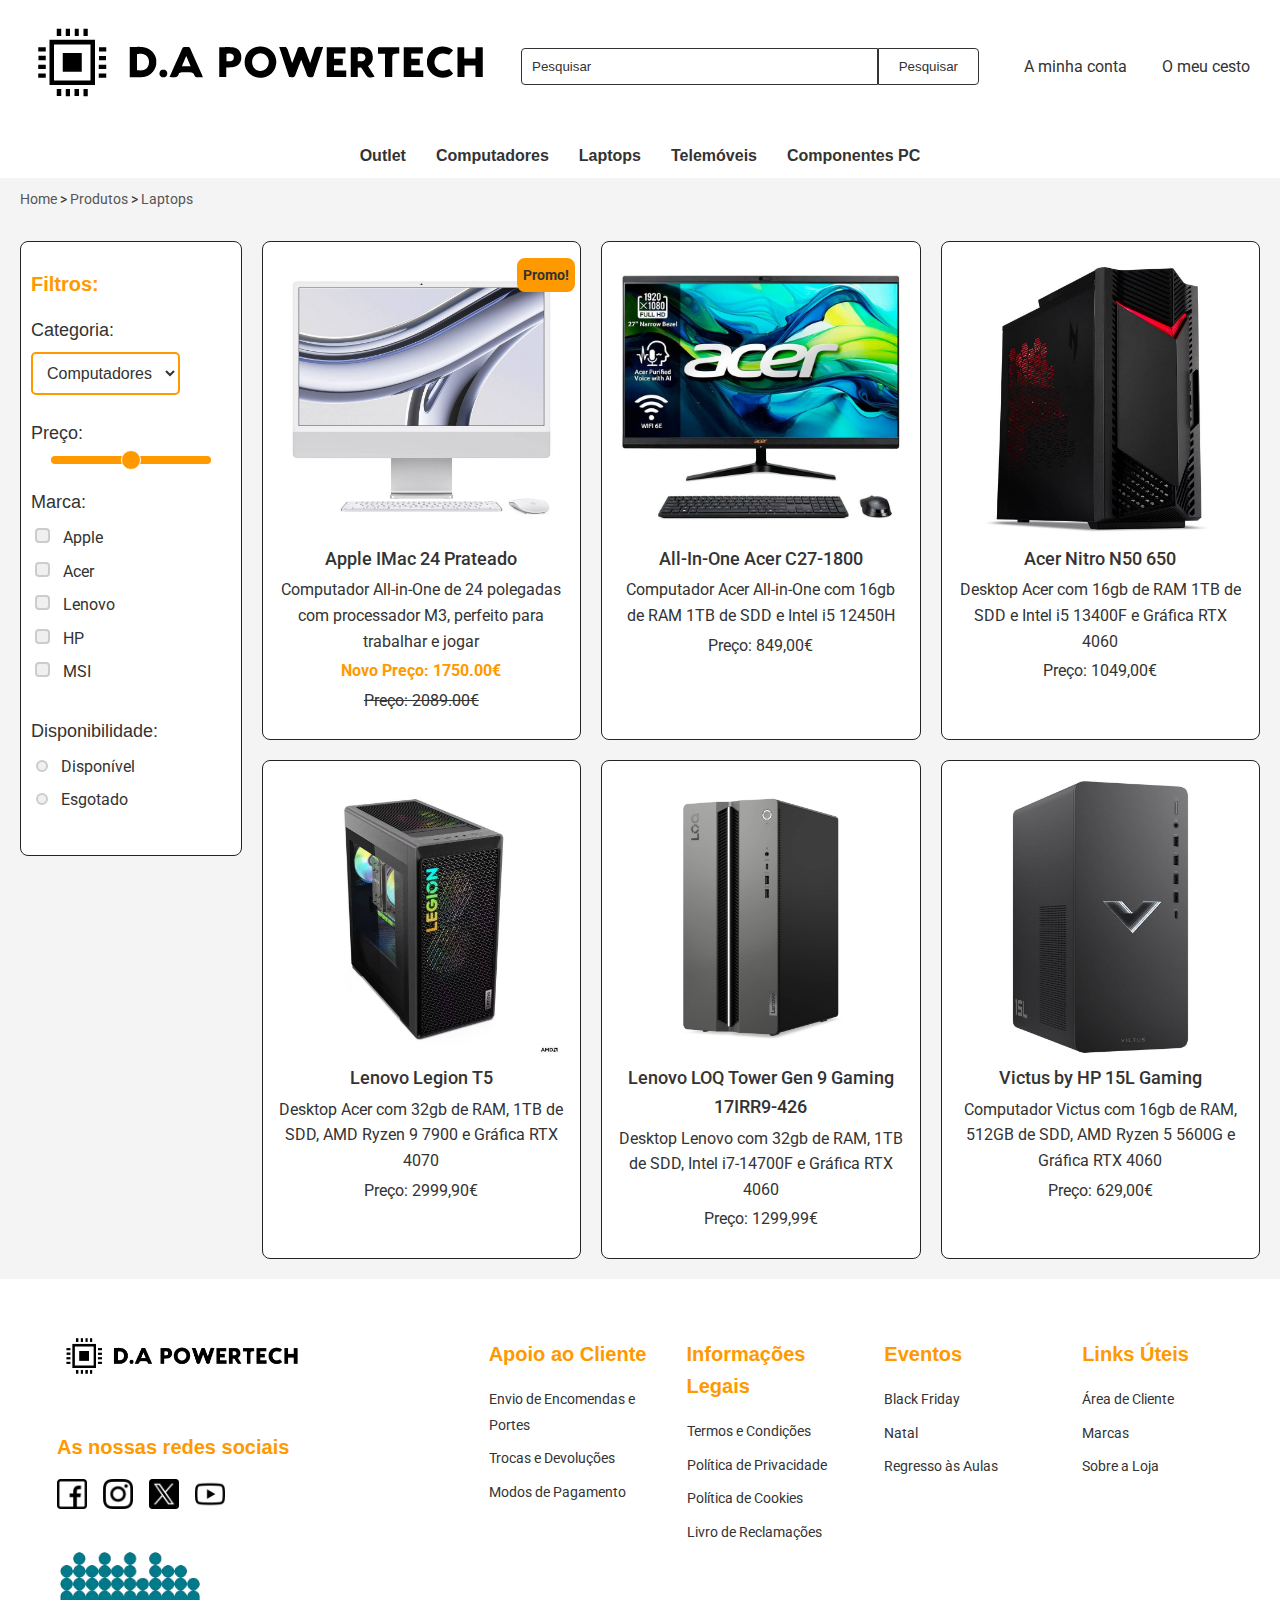
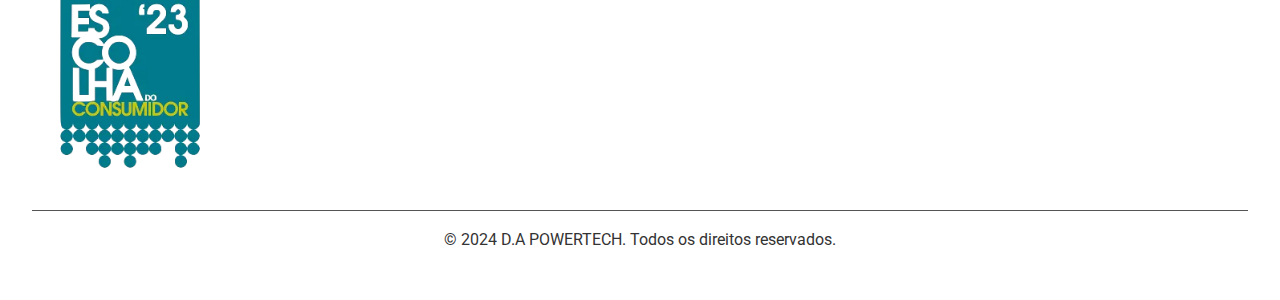
==== commit 330bcfac: "Merge branch 'main' of https://github.com/Andre-Margarido/loja-online" ====
--- a/loja.html
+++ b/loja.html
@@ -16,7 +16,7 @@
     <header class="header">
       <div class="main-header">
         <picture class="logo">
-          <source media="(min-width:1000px)" srcset="./imagens/logo2.png" />
+          <source media="(min-width:800px)" srcset="./imagens/logo2.png" />
           <source
             media="(min-width:20px)"
             srcset="./imagens/logo-sem-nome-beta.png"
@@ -32,8 +32,8 @@
           <a href="#">O meu cesto</a>
         </div>
       </div>
-      <button class="hamburger-button">
-        <img src="./imagens/icones/menu.png" alt="Menu" class="burguer" />
+      <button class="hamburguer-button">
+        <img src="./imagens/icones/burger-bar.png" alt="Menu" class="burguer" />
       </button>
       <nav class="categories-bar">
         <a href="#">Outlet</a>
@@ -154,7 +154,7 @@
             Desktop Acer com 32gb de RAM, 1TB de SDD, AMD Ryzen 9 7900 e Gráfica
             RTX 4070
           </p>
-          <p>Preço: €2999,90</p>
+          <p>Preço: 2999,90€</p>
         </div>
         <div class="product">
           <img
@@ -274,9 +274,11 @@
       document.querySelector(".botaofiltros").addEventListener("click", () => {
         document.querySelector(".filters").classList.toggle("opened");
       });
-      document.querySelector(".burguer").addEventListener("click", () => {
-        document.querySelector(".categories-bar").classList.toggle("opened");
-      });
+      document
+        .querySelector(".hamburguer-button")
+        .addEventListener("click", () => {
+          document.querySelector(".categories-bar").classList.toggle("opened");
+        });
     </script>
   </body>
 </html>
--- a/styling/styles.css
+++ b/styling/styles.css
@@ -93,7 +93,7 @@
   width: 100%;
   height: 60%;
   -o-object-fit: cover;
-     object-fit: cover;
+  object-fit: cover;
 }
 .product-grid .product a {
   margin: 0.5rem 0;
@@ -170,7 +170,7 @@
   color: #333;
   outline: none;
 }
-.filters .filter-brand input[type=checkbox] {
+.filters .filter-brand input[type="checkbox"] {
   -webkit-appearance: none;
   width: 15px;
   height: 15px;
@@ -180,11 +180,11 @@
   position: relative;
   cursor: pointer;
 }
-.filters .filter-brand input[type=checkbox]:checked {
+.filters .filter-brand input[type="checkbox"]:checked {
   background-color: #ff9900;
   border-color: #ff9900;
 }
-.filters .filter-brand input[type=checkbox]:checked::before {
+.filters .filter-brand input[type="checkbox"]:checked::before {
   content: "✔";
   position: absolute;
   top: -4px;
@@ -208,7 +208,7 @@
   align-self: flex-start;
 }
 
-.filter-availability input[type=radio] {
+.filter-availability input[type="radio"] {
   -webkit-appearance: none;
   width: 12px;
   height: 12px;
@@ -218,7 +218,7 @@
   position: relative;
   cursor: pointer;
 }
-.filter-availability input[type=radio]:checked {
+.filter-availability input[type="radio"]:checked {
   background-color: #ff9900;
 }
 
@@ -230,7 +230,7 @@
   gap: 10px;
 }
 
-input[type=range] {
+input[type="range"] {
   -webkit-appearance: none;
   width: 80%;
   height: 8px;
@@ -239,13 +239,13 @@
   display: flex;
   justify-self: center;
 }
-input[type=range]::-webkit-slider-runnable-track {
+input[type="range"]::-webkit-slider-runnable-track {
   -webkit-appearance: none;
   height: 8px;
   background: #ff9900;
   border-radius: 10px;
 }
-input[type=range]::-webkit-slider-thumb {
+input[type="range"]::-webkit-slider-thumb {
   -webkit-appearance: none;
   width: 20px;
   height: 20px;
@@ -390,6 +390,26 @@
   color: #555;
 }
 
+.categories-bar.opened {
+  transform: none;
+  opacity: 1;
+}
+
+.burguer {
+  border: 1px solid #242424;
+  outline: none;
+  display: none;
+  align-self: flex-start;
+  padding: 0;
+  margin: 0;
+}
+
+.hamburguer-button {
+  display: none;
+  padding: 0;
+  margin: 0;
+}
+
 /* Responsividade */
 @media (max-width: 800px) {
   .main-header {
@@ -409,6 +429,7 @@
     flex-wrap: nowrap;
     align-self: flex-end;
     margin-bottom: 10px;
+    padding-top: 30px;
   }
   .search-bar {
     order: 2;
@@ -416,6 +437,7 @@
     margin-top: 10px;
     width: 100%;
     flex: auto;
+    padding-top: 40px;
   }
   .categories-bar {
     position: absolute;
@@ -461,6 +483,18 @@
   .burguer:active {
     border: 2px solid #ff9900;
   }
+  .hamburguer-button {
+    display: flex;
+    background-color: transparent;
+    border-color: transparent;
+    width: 50px;
+  }
+  .hamburguer-button img {
+    width: 100%;
+  }
+  .hamburguer-button:hover {
+    transform: scale(1.05);
+  }
 }
 /* Footer */
 .footer {
@@ -614,4 +648,4 @@
     flex-direction: column;
     align-items: center;
   }
-}/*# sourceMappingURL=styles.css.map */+} /*# sourceMappingURL=styles.css.map */
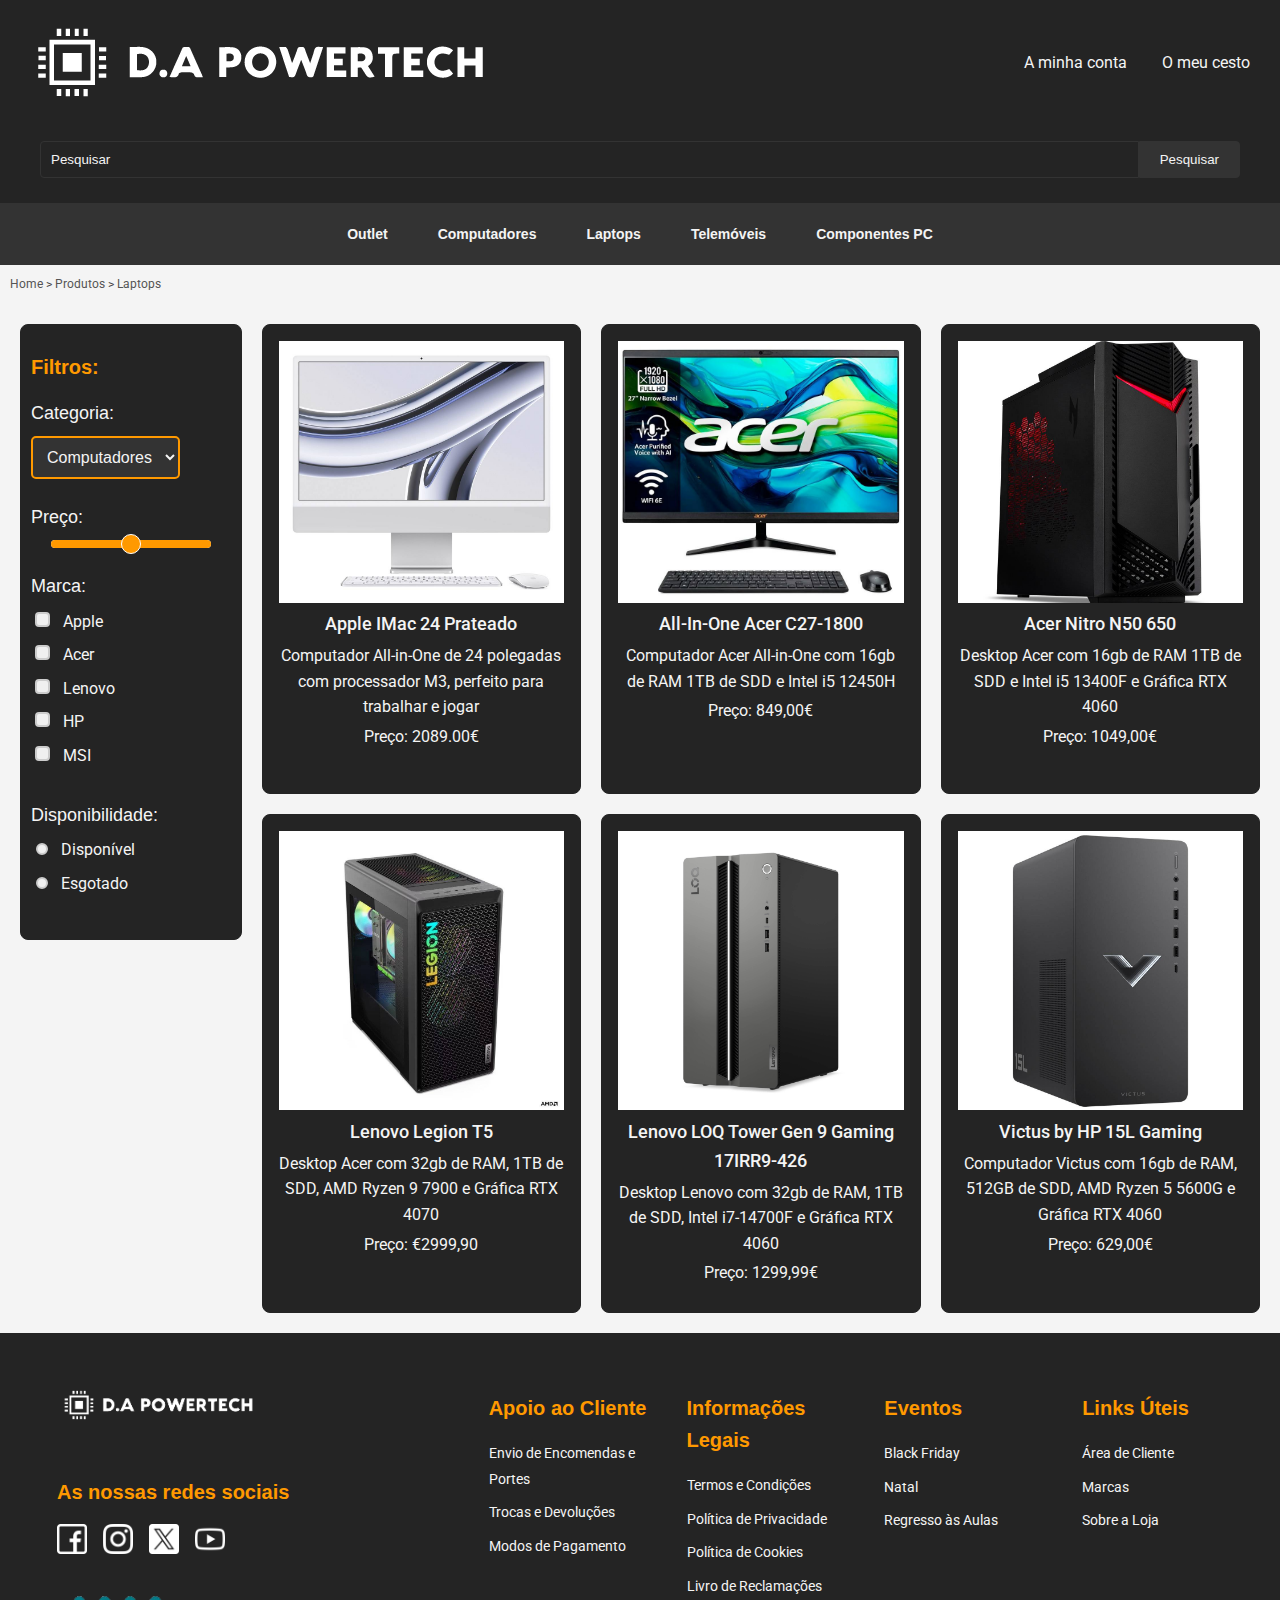
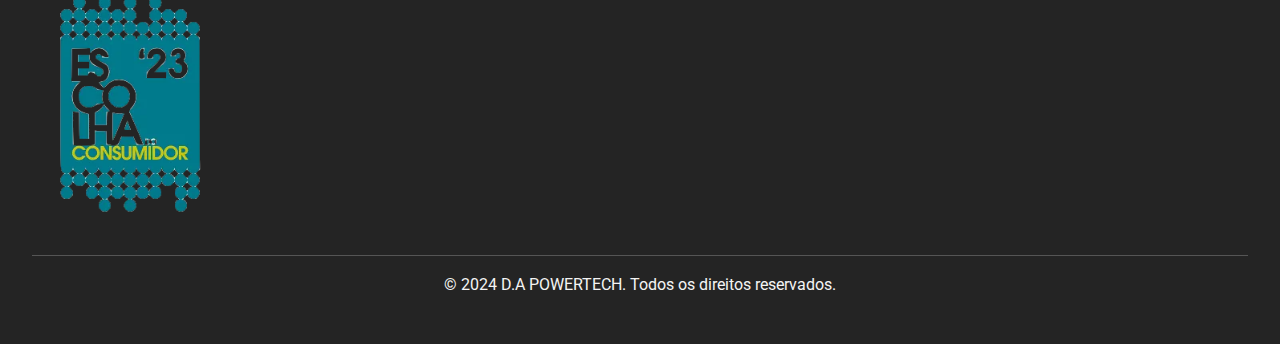
==== commit eff379c6: "será?" ====
--- a/loja.html
+++ b/loja.html
@@ -16,7 +16,7 @@
     <header class="header">
       <div class="main-header">
         <picture class="logo">
-          <source media="(min-width:800px)" srcset="./imagens/logo2.png" />
+          <source media="(min-width:1000px)" srcset="./imagens/logo2.png" />
           <source
             media="(min-width:20px)"
             srcset="./imagens/logo-sem-nome-beta.png"
@@ -105,8 +105,7 @@
       </div>
 
       <div class="product-grid">
-        <div class="product product-promo">
-          <div class="tag">Promo!</div>
+        <div class="product">
           <img
             src="imagens\computadores\Apple iMac 24 Prateado.jpg"
             alt="IMac 24 Prateado"
@@ -116,9 +115,7 @@
             Computador All-in-One de 24 polegadas com processador M3, perfeito
             para trabalhar e jogar
           </p>
-
-          <p class="discount">Novo Preço: 1750.00€</p>
-          <p class="price">Preço: 2089.00€</p>
+          <p>Preço: 2089.00€</p>
         </div>
         <div class="product">
           <img
@@ -154,7 +151,7 @@
             Desktop Acer com 32gb de RAM, 1TB de SDD, AMD Ryzen 9 7900 e Gráfica
             RTX 4070
           </p>
-          <p>Preço: 2999,90€</p>
+          <p>Preço: €2999,90</p>
         </div>
         <div class="product">
           <img
@@ -274,11 +271,9 @@
       document.querySelector(".botaofiltros").addEventListener("click", () => {
         document.querySelector(".filters").classList.toggle("opened");
       });
-      document
-        .querySelector(".hamburguer-button")
-        .addEventListener("click", () => {
-          document.querySelector(".categories-bar").classList.toggle("opened");
-        });
+      document.querySelector(".burguer").addEventListener("click", () => {
+        document.querySelector(".categories-bar").classList.toggle("opened");
+      });
     </script>
   </body>
 </html>
--- a/styling/styles.css
+++ b/styling/styles.css
@@ -1,8 +1,4 @@
 @charset "UTF-8";
-/* Cores de Fundo */
-/* Cores de Texto */
-/* Cores de Breadcrumbs e Bordas */
-/* Cores de Fundo Claro */
 /* Cores de Fundo */
 /* Cores de Texto */
 /* Cores de Breadcrumbs e Bordas */
@@ -26,7 +22,7 @@
 h6 {
   font-family: "Montserrat", sans-serif;
   font-weight: bold;
-  color: #333;
+  color: #f4f4f4;
 }
 
 h1 {
@@ -56,7 +52,7 @@
   gap: 20px;
 }
 .product-grid .product {
-  background-color: white;
+  background-color: #242424;
   border: 1px solid #242424;
   padding: 1rem;
   border-radius: 8px;
@@ -67,7 +63,7 @@
 .product-grid .product .tag {
   position: absolute;
   background-color: #ff9900;
-  color: #333;
+  color: #f4f4f4;
   font-size: 14px;
   padding: 4px;
   border: 2px solid #ff9900;
@@ -93,14 +89,14 @@
   width: 100%;
   height: 60%;
   -o-object-fit: cover;
-  object-fit: cover;
+     object-fit: cover;
 }
 .product-grid .product a {
   margin: 0.5rem 0;
   text-decoration: none;
   font-weight: 500;
   font-size: 18px;
-  color: #333;
+  color: #f4f4f4;
   transition: transform 0.3s ease, color 0.3s ease;
 }
 .product-grid .product a:hover {
@@ -108,7 +104,7 @@
 }
 .product-grid .product p {
   margin: 0.25rem 0;
-  color: #333;
+  color: #f4f4f4;
 }
 
 @media (max-width: 768px) {
@@ -127,11 +123,11 @@
 }
 .filters {
   flex: 1;
-  background-color: white;
+  background-color: #242424;
   border-radius: 8px;
   border: 1px solid #242424;
   padding: 10px;
-  color: #333;
+  color: #f4f4f4;
   height: 100%;
   width: 100%;
 }
@@ -158,7 +154,7 @@
 .filters h5 {
   margin: 0.5rem 0;
   font-size: 18px;
-  color: #333;
+  color: #f4f4f4;
   font-weight: normal;
 }
 .filters .category {
@@ -166,11 +162,11 @@
   border: 2px solid #ff9900;
   border-radius: 5px;
   font-size: 16px;
-  background-color: white;
-  color: #333;
+  background-color: #333;
+  color: #f4f4f4;
   outline: none;
 }
-.filters .filter-brand input[type="checkbox"] {
+.filters .filter-brand input[type=checkbox] {
   -webkit-appearance: none;
   width: 15px;
   height: 15px;
@@ -180,11 +176,11 @@
   position: relative;
   cursor: pointer;
 }
-.filters .filter-brand input[type="checkbox"]:checked {
+.filters .filter-brand input[type=checkbox]:checked {
   background-color: #ff9900;
   border-color: #ff9900;
 }
-.filters .filter-brand input[type="checkbox"]:checked::before {
+.filters .filter-brand input[type=checkbox]:checked::before {
   content: "✔";
   position: absolute;
   top: -4px;
@@ -200,15 +196,15 @@
   border: 1px solid #242424;
   border-radius: 5px;
   font-size: 14px;
-  background-color: white;
-  color: #333;
+  background-color: #333;
+  color: #f4f4f4;
   outline: none;
   display: none;
   width: 30%;
   align-self: flex-start;
 }
 
-.filter-availability input[type="radio"] {
+.filter-availability input[type=radio] {
   -webkit-appearance: none;
   width: 12px;
   height: 12px;
@@ -218,7 +214,7 @@
   position: relative;
   cursor: pointer;
 }
-.filter-availability input[type="radio"]:checked {
+.filter-availability input[type=radio]:checked {
   background-color: #ff9900;
 }
 
@@ -230,7 +226,7 @@
   gap: 10px;
 }
 
-input[type="range"] {
+input[type=range] {
   -webkit-appearance: none;
   width: 80%;
   height: 8px;
@@ -239,13 +235,13 @@
   display: flex;
   justify-self: center;
 }
-input[type="range"]::-webkit-slider-runnable-track {
+input[type=range]::-webkit-slider-runnable-track {
   -webkit-appearance: none;
   height: 8px;
   background: #ff9900;
   border-radius: 10px;
 }
-input[type="range"]::-webkit-slider-thumb {
+input[type=range]::-webkit-slider-thumb {
   -webkit-appearance: none;
   width: 20px;
   height: 20px;
@@ -283,7 +279,7 @@
 }
 /* Header */
 .header {
-  background-color: white;
+  background-color: #242424;
   position: sticky;
   top: 0;
   width: 100%;
@@ -298,7 +294,7 @@
   transition: padding 0.3s;
 }
 .header .main-header .logo {
-  filter: brightness(0) invert(0);
+  filter: brightness(0) invert(1);
 }
 .header .main-header .user-options {
   display: flex;
@@ -306,7 +302,7 @@
 .header .main-header .user-options a {
   margin-left: 15px;
   text-decoration: none;
-  color: #333;
+  color: #f4f4f4;
   padding: 5px 10px;
 }
 .header .main-header .user-options a:hover {
@@ -316,7 +312,7 @@
 .header .categories-bar {
   display: flex;
   justify-content: center;
-  background-color: white;
+  background-color: #333;
   padding: 10px 0;
   flex-wrap: wrap;
 }
@@ -325,16 +321,12 @@
   text-decoration: none;
   font-family: "Montserrat", sans-serif;
   font-weight: bold;
-  color: #333;
+  color: #f4f4f4;
   transition: transform 0.3s ease, color 0.3s ease;
 }
 .header .categories-bar a:hover {
   color: #ff9900;
   transform: scale(1.05);
-}
-.header .categories-bar.opened {
-  transform: none;
-  opacity: 1;
 }
 
 .search-bar {
@@ -348,26 +340,26 @@
   padding: 10px;
   border: 1px solid #333;
   background-color: transparent;
-  color: #333;
+  color: #f4f4f4;
   border-radius: 4px 0 0 4px;
 }
 .search-bar input::-moz-placeholder {
-  color: #333;
+  color: #f4f4f4;
 }
 .search-bar input::placeholder {
-  color: #333;
+  color: #f4f4f4;
 }
 .search-bar button {
   padding: 10px 20px;
   border: 1px solid #333;
-  background-color: white;
-  color: #333;
+  background-color: #333;
+  color: #f4f4f4;
   border-radius: 0 4px 4px 0;
   cursor: pointer;
   transition: background-color 0.3s, transform 0.3s;
 }
 .search-bar button:hover {
-  background-color: white;
+  background-color: #404040;
   transform: scale(1.05);
 }
 
@@ -411,20 +403,21 @@
 }
 
 /* Responsividade */
-@media (max-width: 800px) {
+@media (max-width: 1300px) {
+  /* Header */
   .main-header {
     flex-direction: row;
     align-items: flex-start;
     position: relative;
     padding: 10px;
   }
-  .main-header .logo {
+  .logo {
     order: 0;
     align-self: flex-start;
     margin-bottom: 10px;
     max-height: 40px;
   }
-  .main-header .user-options {
+  .user-options {
     order: 1;
     flex-wrap: nowrap;
     align-self: flex-end;
@@ -435,50 +428,40 @@
     order: 2;
     align-self: stretch;
     margin-top: 10px;
+    padding: auto;
     width: 100%;
     flex: auto;
     padding-top: 40px;
   }
   .categories-bar {
-    position: absolute;
-    top: 50px;
-    left: 0;
-    background-color: white;
-    width: 100%;
-    transform: translateX(-100%);
-    opacity: 0;
-    transition: all 0.5s ease;
+    justify-content: flex-start;
+    padding: 10px;
+  }
+  .categories-bar {
     display: flex;
-    flex-direction: column;
-    gap: 1rem;
-    padding: 1rem;
+    align-items: center;
   }
   .categories-bar a {
     margin: 5px;
     font-size: 14px;
     padding: 10px;
-    text-decoration: none;
-    color: #333;
-    border-radius: 5px;
-  }
-  .categories-bar a:hover {
-    background-color: #ff9900;
-    color: white;
-  }
-  .categories-bar.active {
-    transform: translateX(0);
-    opacity: 1;
+  }
+  .breadcrumbs {
+    font-size: 12px;
+    padding: 10px;
+    background-color: #f4f4f4;
+  }
+}
+@media (max-width: 800px) {
+  .categories-bar {
+    position: absolute;
+    transform: translateX(-100%);
+    opacity: 0;
+    transition: all 0.5s ease;
   }
   .burguer {
     display: inline-block;
     cursor: pointer;
-    border: 1px solid #242424;
-    border-radius: 5px;
-    font-size: 14px;
-    background-color: white;
-    color: #333;
-    width: 30%;
-    align-self: flex-start;
   }
   .burguer:active {
     border: 2px solid #ff9900;
@@ -498,8 +481,8 @@
 }
 /* Footer */
 .footer {
-  background-color: white;
-  color: #333;
+  background-color: #242424;
+  color: #f4f4f4;
   padding: 2rem;
   font-family: "Roboto", sans-serif;
 }
@@ -519,7 +502,7 @@
 .footer .social .logo {
   max-width: 250px;
   margin-bottom: 1rem;
-  filter: brightness(0) invert(0);
+  filter: brightness(0) invert(1);
 }
 .footer .social h4 {
   font-size: 20px;
@@ -572,7 +555,7 @@
 .footer .social-icons a img {
   width: 30px;
   height: auto;
-  filter: brightness(0) invert(0);
+  filter: brightness(0) invert(1);
   transition: transform 0.3s ease, filter 0.3s ease;
 }
 .footer .social-icons a img:hover {
@@ -592,7 +575,7 @@
 }
 
 .footer .links ul li a {
-  color: #333;
+  color: #f4f4f4;
   text-decoration: none;
   font-size: 14px;
   transition: color 0.3s ease;
@@ -648,4 +631,4 @@
     flex-direction: column;
     align-items: center;
   }
-} /*# sourceMappingURL=styles.css.map */
+}/*# sourceMappingURL=styles.css.map */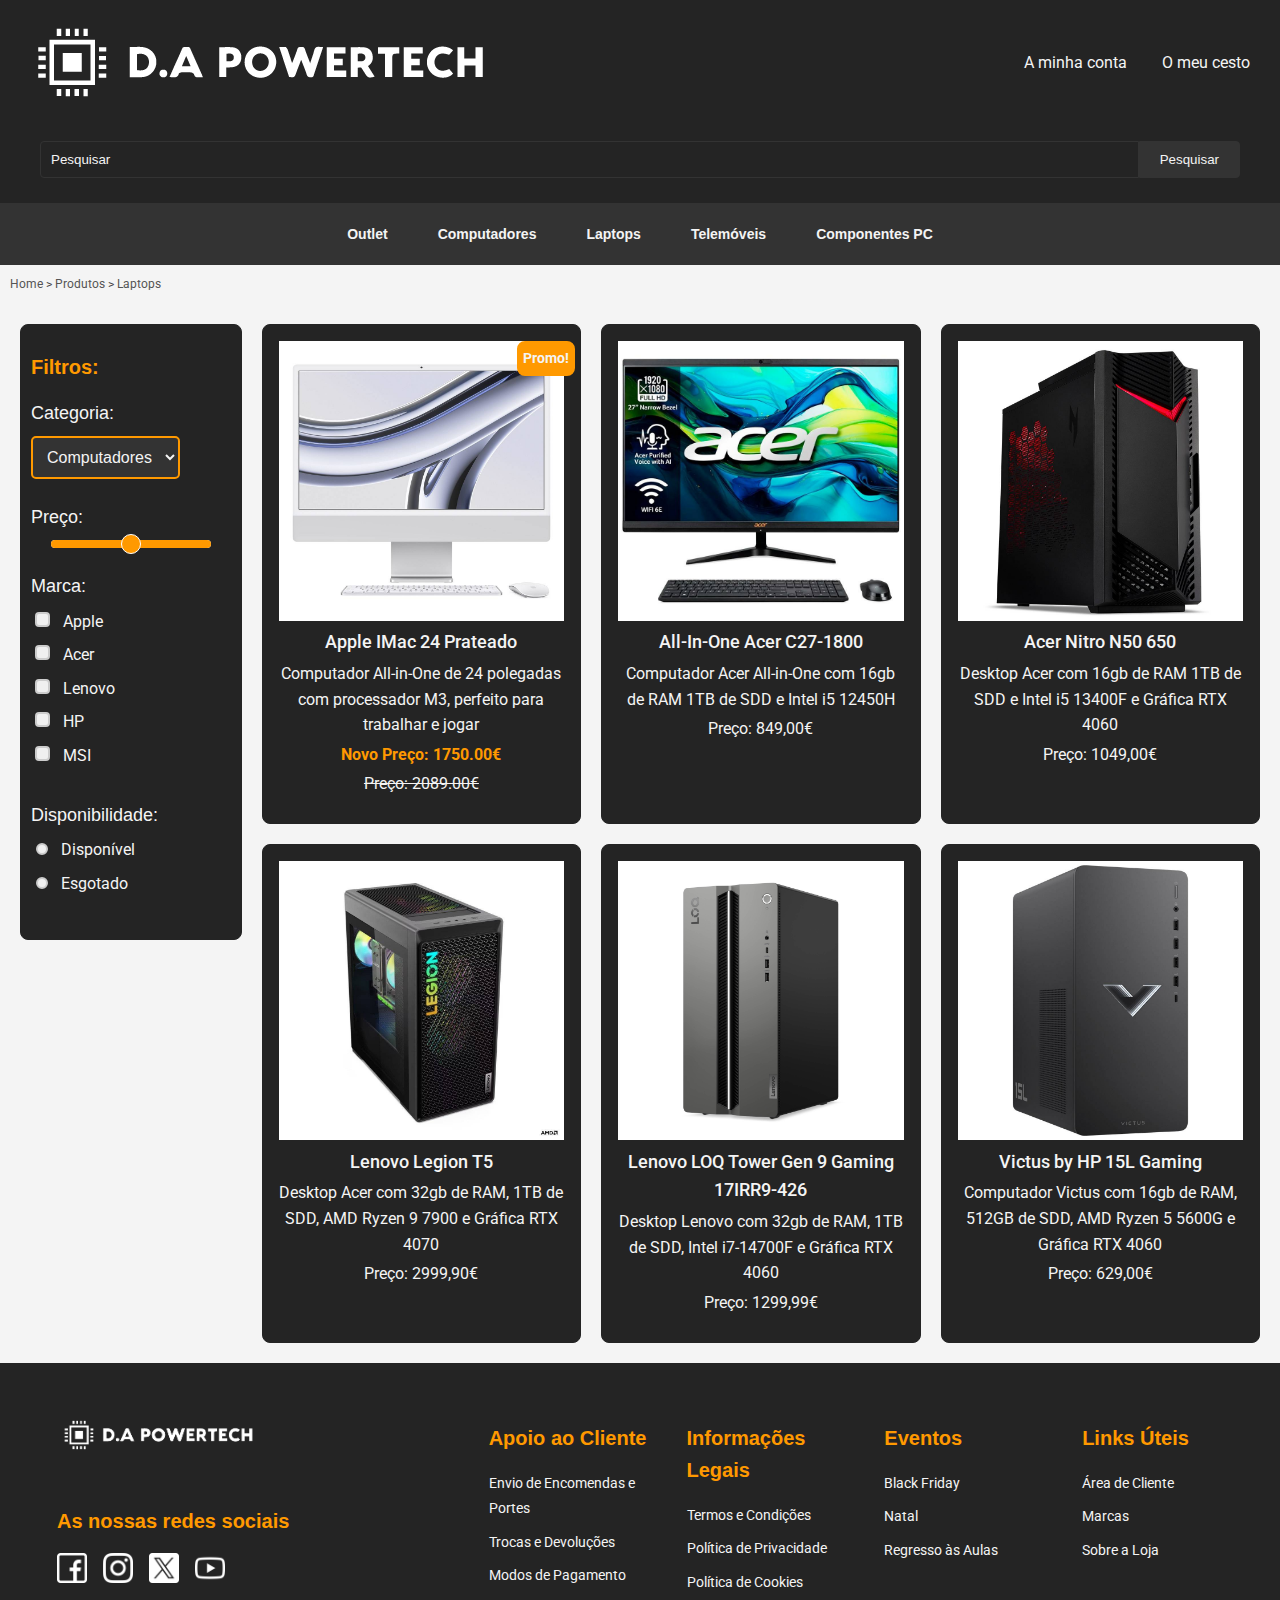
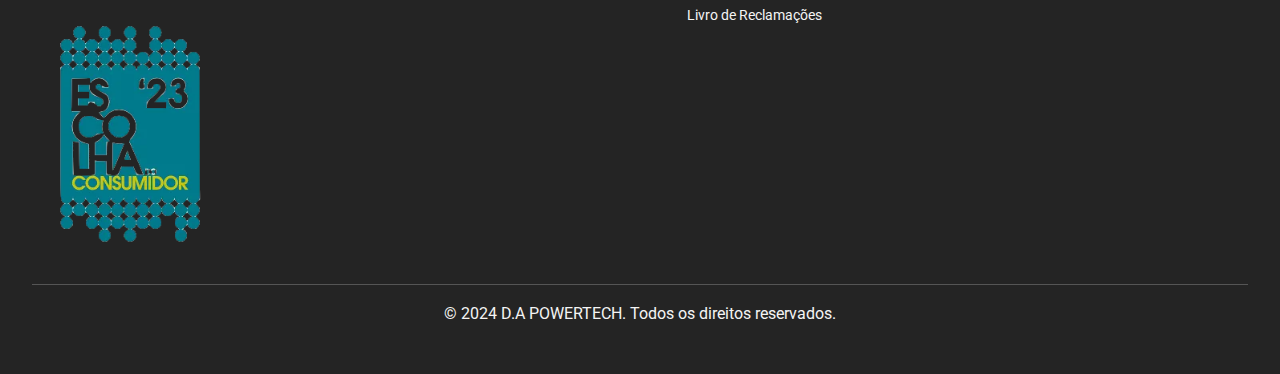
==== commit 5a293d36: "ultimas alterações" ====
--- a/loja.html
+++ b/loja.html
@@ -11,12 +11,12 @@
     />
     <link rel="stylesheet" href="/styling/styles.css" />
   </head>
-  <body>
+  <body class="light">
     <!-- Header -->
     <header class="header">
       <div class="main-header">
         <picture class="logo">
-          <source media="(min-width:1000px)" srcset="./imagens/logo2.png" />
+          <source media="(min-width:800px)" srcset="./imagens/logo2.png" />
           <source
             media="(min-width:20px)"
             srcset="./imagens/logo-sem-nome-beta.png"
@@ -105,7 +105,8 @@
       </div>
 
       <div class="product-grid">
-        <div class="product">
+        <div class="product product-promo">
+          <div class="tag">Promo!</div>
           <img
             src="imagens\computadores\Apple iMac 24 Prateado.jpg"
             alt="IMac 24 Prateado"
@@ -115,7 +116,9 @@
             Computador All-in-One de 24 polegadas com processador M3, perfeito
             para trabalhar e jogar
           </p>
-          <p>Preço: 2089.00€</p>
+
+          <p class="discount">Novo Preço: 1750.00€</p>
+          <p class="price">Preço: 2089.00€</p>
         </div>
         <div class="product">
           <img
@@ -151,7 +154,7 @@
             Desktop Acer com 32gb de RAM, 1TB de SDD, AMD Ryzen 9 7900 e Gráfica
             RTX 4070
           </p>
-          <p>Preço: €2999,90</p>
+          <p>Preço: 2999,90€</p>
         </div>
         <div class="product">
           <img
@@ -271,9 +274,11 @@
       document.querySelector(".botaofiltros").addEventListener("click", () => {
         document.querySelector(".filters").classList.toggle("opened");
       });
-      document.querySelector(".burguer").addEventListener("click", () => {
-        document.querySelector(".categories-bar").classList.toggle("opened");
-      });
+      document
+        .querySelector(".hamburguer-button")
+        .addEventListener("click", () => {
+          document.querySelector(".categories-bar").classList.toggle("opened");
+        });
     </script>
   </body>
 </html>
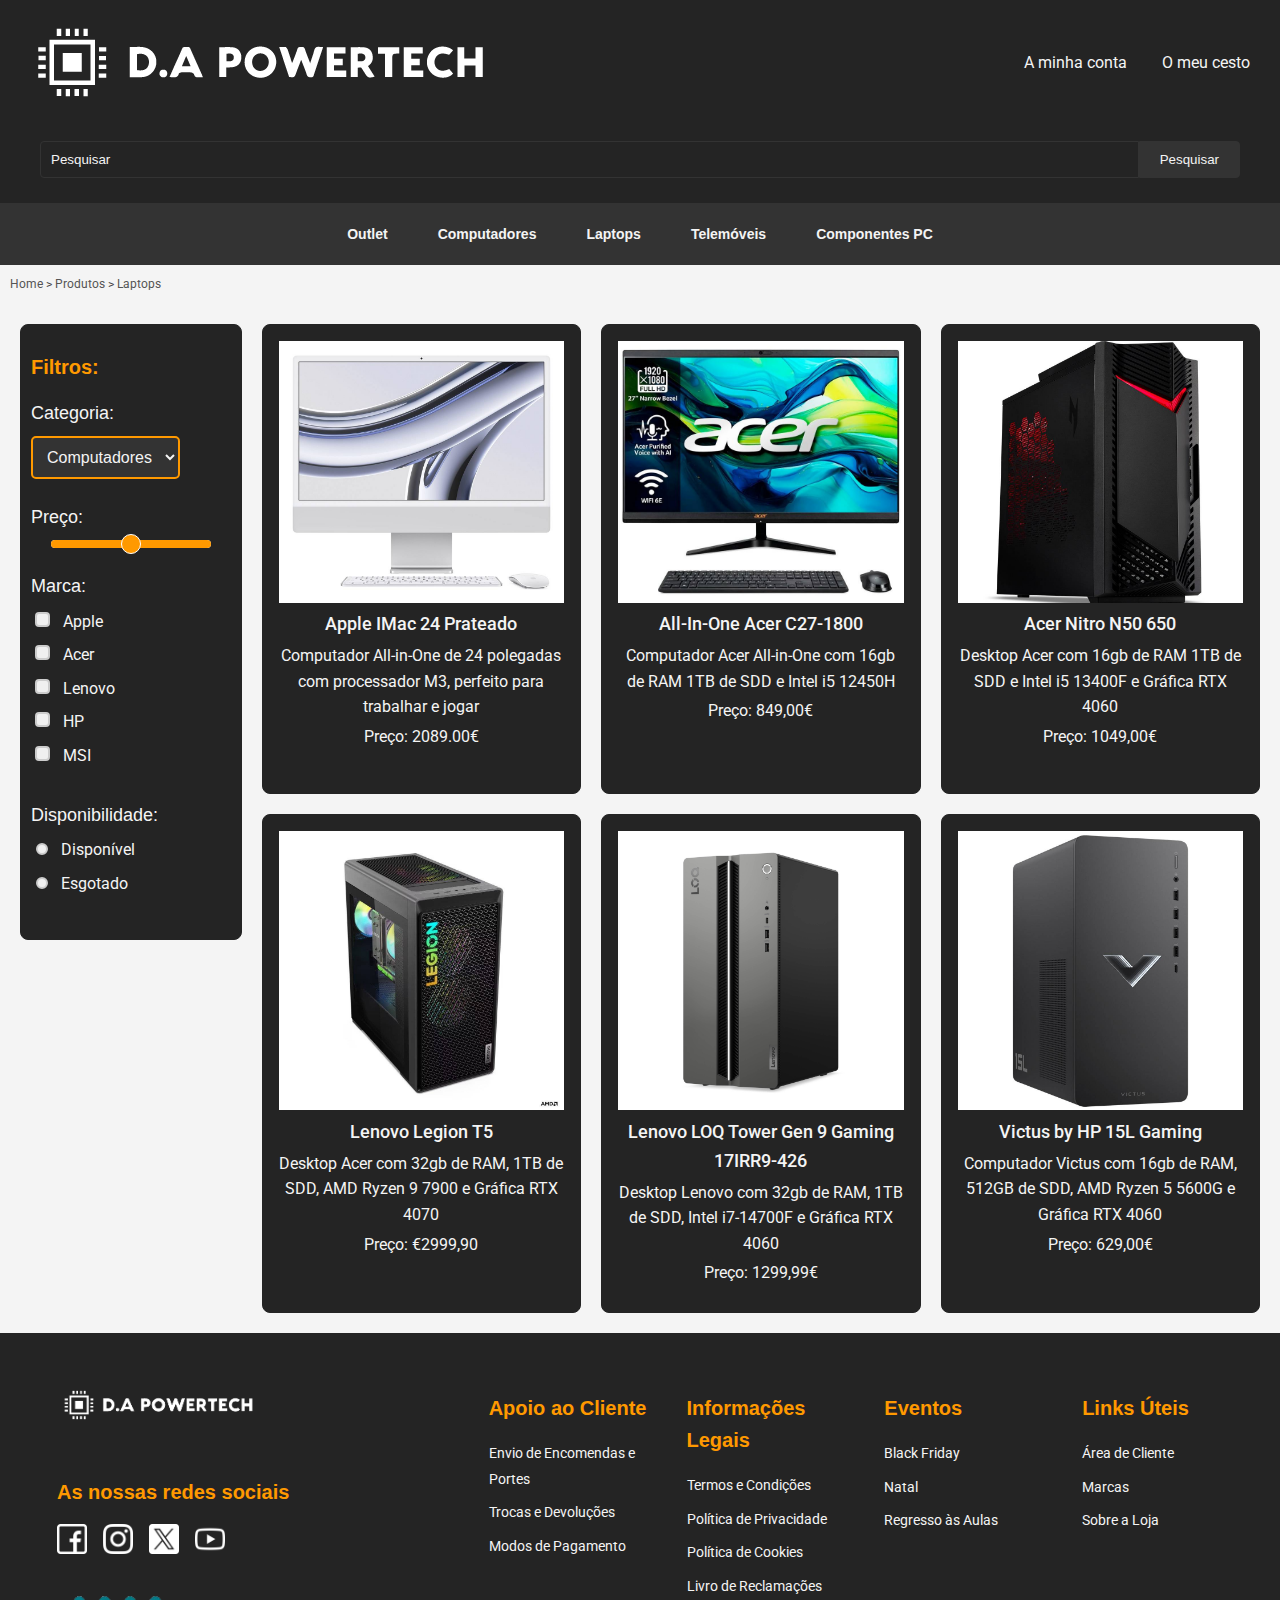
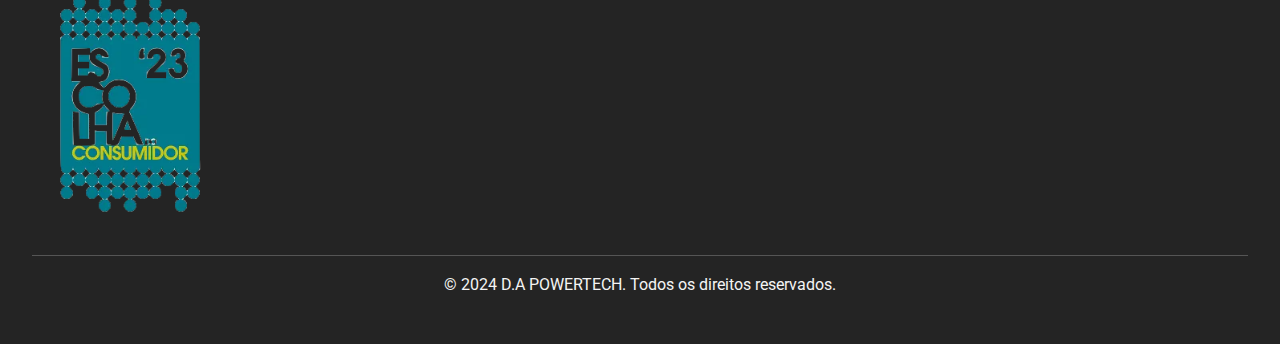
==== commit cd96b832: "Merge branch 'main' of https://github.com/Andre-Margarido/loja-online" ====
--- a/loja.html
+++ b/loja.html
@@ -16,7 +16,7 @@
     <header class="header">
       <div class="main-header">
         <picture class="logo">
-          <source media="(min-width:800px)" srcset="./imagens/logo2.png" />
+          <source media="(min-width:1000px)" srcset="./imagens/logo2.png" />
           <source
             media="(min-width:20px)"
             srcset="./imagens/logo-sem-nome-beta.png"
@@ -105,8 +105,7 @@
       </div>
 
       <div class="product-grid">
-        <div class="product product-promo">
-          <div class="tag">Promo!</div>
+        <div class="product">
           <img
             src="imagens\computadores\Apple iMac 24 Prateado.jpg"
             alt="IMac 24 Prateado"
@@ -116,9 +115,7 @@
             Computador All-in-One de 24 polegadas com processador M3, perfeito
             para trabalhar e jogar
           </p>
-
-          <p class="discount">Novo Preço: 1750.00€</p>
-          <p class="price">Preço: 2089.00€</p>
+          <p>Preço: 2089.00€</p>
         </div>
         <div class="product">
           <img
@@ -154,7 +151,7 @@
             Desktop Acer com 32gb de RAM, 1TB de SDD, AMD Ryzen 9 7900 e Gráfica
             RTX 4070
           </p>
-          <p>Preço: 2999,90€</p>
+          <p>Preço: €2999,90</p>
         </div>
         <div class="product">
           <img
@@ -274,11 +271,9 @@
       document.querySelector(".botaofiltros").addEventListener("click", () => {
         document.querySelector(".filters").classList.toggle("opened");
       });
-      document
-        .querySelector(".hamburguer-button")
-        .addEventListener("click", () => {
-          document.querySelector(".categories-bar").classList.toggle("opened");
-        });
+      document.querySelector(".burguer").addEventListener("click", () => {
+        document.querySelector(".categories-bar").classList.toggle("opened");
+      });
     </script>
   </body>
 </html>
